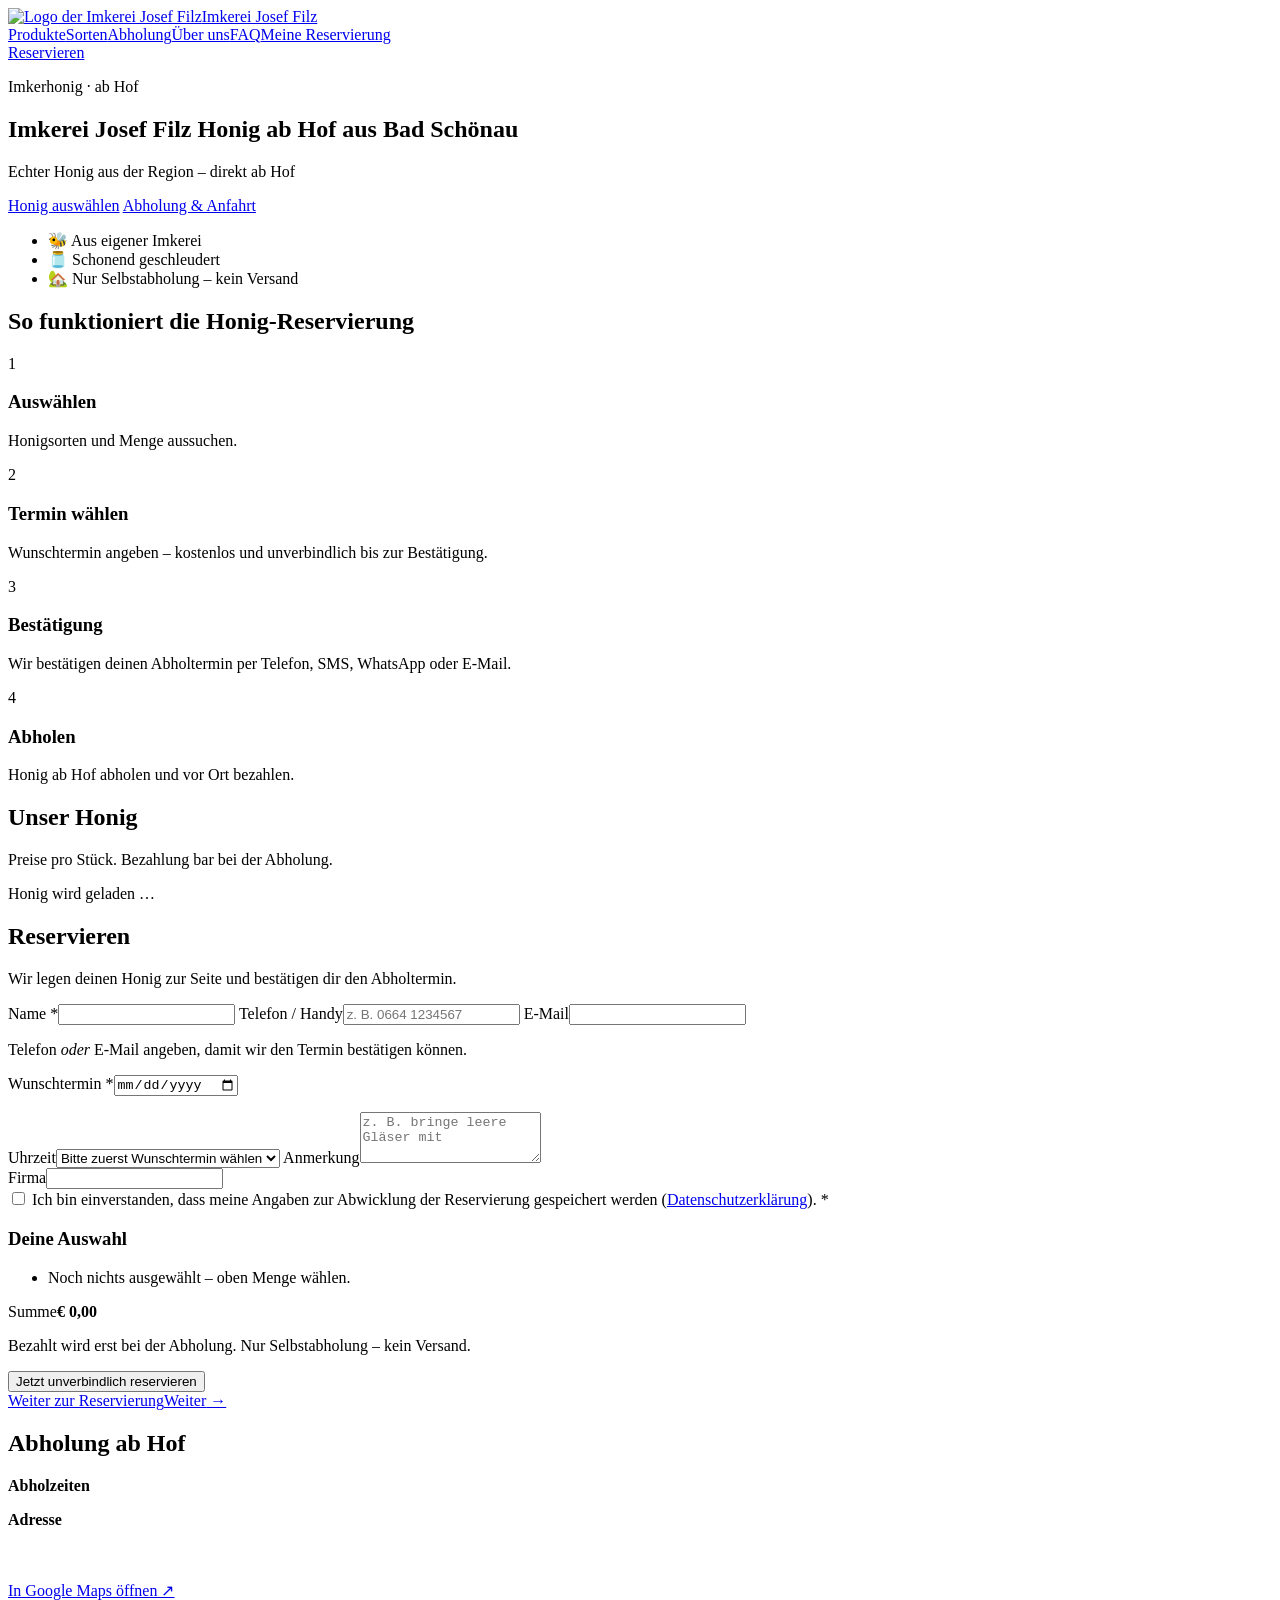
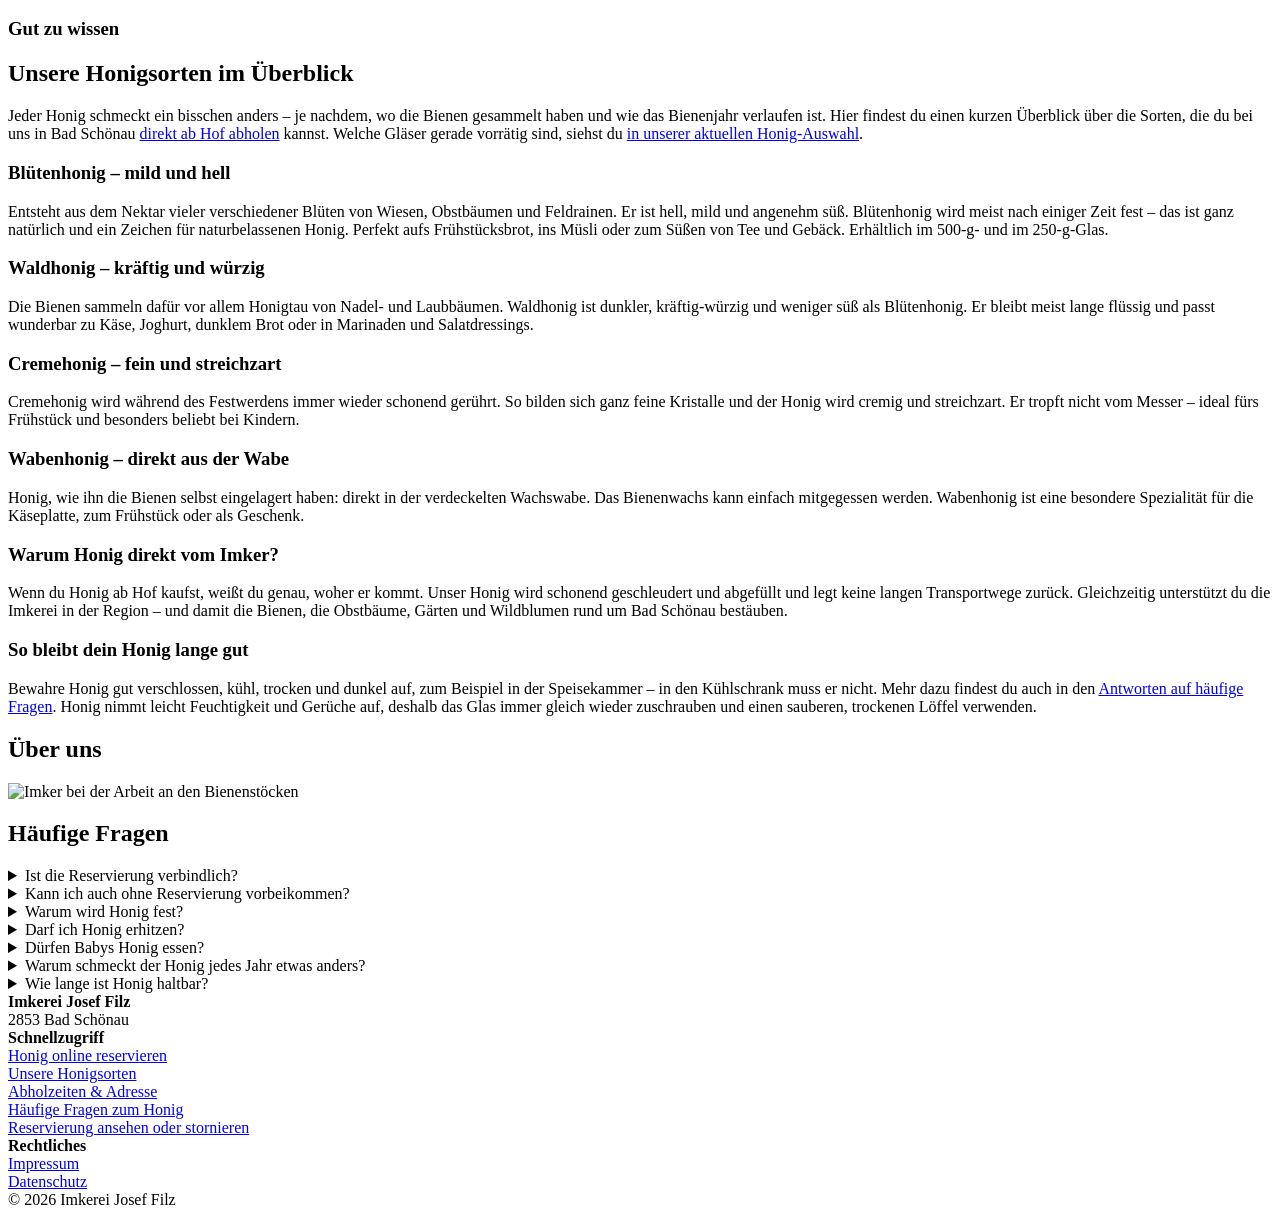
==== index.html @ ce06322f "Interne Links: Navi + Schnellzugriff im HTML, eindeutige Ankertexte" ====
<!doctype html>
<html lang="de">
<head>
<meta charset="utf-8">
<meta name="viewport" content="width=device-width, initial-scale=1">
<title>Honig ab Hof in Bad Schönau – Imkerei Josef Filz | Reservieren</title>
<meta name="description" content="Echter Honig aus eigener Imkerei in Bad Schönau: Blüten-, Wald-, Creme- und Wabenhonig online reservieren und bequem direkt ab Hof abholen. Kein Versand.">
<meta name="robots" content="index,follow">
<meta name="copyright" content="© 2026 Imkerei Josef Filz">
<meta name="author" content="Imkerei Josef Filz">
<meta name="audience" content="all">
<meta name="expires" content="0">
<meta name="page-topic" content="Lebensmittel, Honig, Imkerei">
<meta name="revisit-after" content="7 days">
<meta name="keywords" content="Honig, Honig ab Hof, Imkerei, Bad Schönau, Blütenhonig, Waldhonig, Cremehonig, Wabenhonig, Honig kaufen, Bucklige Welt, Josef Filz">
<base href="https://honig.x10.mx/">
<link rel="canonical" href="https://honig.x10.mx/">
<meta property="og:title" content="Honig ab Hof in Bad Schönau – Imkerei Josef Filz | Reservieren">
<meta property="og:description" content="Echter Honig aus eigener Imkerei in Bad Schönau: Blüten-, Wald-, Creme- und Wabenhonig online reservieren und bequem direkt ab Hof abholen. Kein Versand.">
<meta property="og:url" content="https://honig.x10.mx/">
<meta property="og:type" content="website">
<meta property="og:image" content="https://images.unsplash.com/photo-1473973266408-ed4e27abdd47?w=1200&q=70&auto=format&fit=crop">
<meta name="theme-color" content="#9a5c05">
<link rel="icon" href="favicon.svg" type="image/svg+xml">
<link rel="apple-touch-icon" href="icon-180.png">
<link rel="stylesheet" href="style.css?v=14">
<!-- Matomo (ohne Cookies) -->
<script>
var _paq=window._paq=window._paq||[];
_paq.push(['disableCookies']);_paq.push(['setDoNotTrack',true]);_paq.push(['trackPageView']);_paq.push(['enableLinkTracking']);
(function(){var u='https://honig.x10.mx/statistik/';_paq.push(['setTrackerUrl',u+'matomo.php']);_paq.push(['setSiteId','1']);
var d=document,g=d.createElement('script'),s=d.getElementsByTagName('script')[0];g.async=true;g.src=u+'matomo.js';s.parentNode.insertBefore(g,s);})();
</script>
</head>
<body>
<div id="site-header"><header class="topbar"><div class="wrap topbar-in"><a class="brand" href="./"><img src="favicon.svg" alt="Logo der Imkerei Josef Filz" width="34" height="34"><span>Imkerei Josef Filz</span></a><div class="nav-wrap"><nav class="nav" id="mainnav" aria-label="Hauptmenü"><a href="./#produkte">Produkte</a><a href="./#sorten">Sorten</a><a href="./#abholung">Abholung</a><a href="./#ueber-uns">Über uns</a><a href="./#faq">FAQ</a><a href="status.html">Meine Reservierung</a></nav><a class="btn btn-small nav-cta" href="./#reservieren">Reservieren</a></div></div></header></div>

<section class="hero" id="hero">
  <div class="wrap hero-in">
    <p class="eyebrow">Imkerhonig · ab Hof</p>
    <h1>Imkerei Josef Filz <span class="h1-sub">Honig ab Hof aus Bad Schönau</span></h1>
    <p class="lead" data-s="claim">Echter Honig aus der Region – direkt ab Hof</p>
    <div class="hero-cta">
      <a class="btn" href="#produkte">Honig auswählen</a>
      <a class="btn btn-ghost" href="#abholung">Abholung &amp; Anfahrt</a>
    </div>
    <ul class="usp">
      <li>🐝 Aus eigener Imkerei</li>
      <li>🫙 Schonend geschleudert</li>
      <li>🏡 Nur Selbstabholung – kein Versand</li>
    </ul>
  </div>
</section>

<section class="steps wrap" aria-labelledby="ablauf-h">
  <h2 id="ablauf-h" class="visually-hidden">So funktioniert die Honig-Reservierung</h2>
  <div class="step"><span>1</span><h3>Auswählen</h3><p>Honigsorten und Menge aussuchen.</p></div>
  <div class="step"><span>2</span><h3>Termin wählen</h3><p>Wunschtermin angeben – kostenlos und unverbindlich bis zur Bestätigung.</p></div>
  <div class="step"><span>3</span><h3>Bestätigung</h3><p>Wir bestätigen deinen Abholtermin per Telefon, SMS, WhatsApp oder E-Mail.</p></div>
  <div class="step"><span>4</span><h3>Abholen</h3><p>Honig ab Hof abholen und vor Ort bezahlen.</p></div>
</section>

<form id="resform" novalidate>
<section id="produkte" class="section">
  <div class="wrap">
    <h2>Unser Honig</h2>
    <p class="muted"><span>Preise pro Stück.</span> <span data-s="zahlung">Bezahlung bar bei der Abholung.</span></p>
    <div id="fehler"></div>
    <div class="grid" id="grid"><p class="muted">Honig wird geladen …</p></div>
  </div>
</section>

<section id="reservieren" class="section section-alt">
  <div class="wrap res-grid" id="resbox">
    <div class="panel">
      <h2>Reservieren</h2>
      <p class="muted">Wir legen deinen Honig zur Seite und bestätigen dir den Abholtermin.</p>
      <div class="fields">
        <label>Name *<input type="text" name="name" required minlength="2" maxlength="120" autocomplete="name"></label>
        <label>Telefon / Handy<input type="tel" name="phone" maxlength="25" autocomplete="tel" placeholder="z. B. 0664 1234567"></label>
        <label>E-Mail<input type="email" name="email" maxlength="120" autocomplete="email"></label>
        <p class="hint">Telefon <em>oder</em> E-Mail angeben, damit wir den Termin bestätigen können.</p>
        <label>Wunschtermin *<input type="date" name="wish_date" required></label>
        <p class="hint" id="dayhint"></p>
        <label id="timewrap">Uhrzeit<select name="wish_time"><option value="">Bitte zuerst Wunschtermin wählen</option></select></label>
        <label>Anmerkung<textarea name="note" rows="3" maxlength="1000" placeholder="z. B. bringe leere Gläser mit"></textarea></label>
        <div class="hp" aria-hidden="true"><label>Firma<input type="text" name="firma" tabindex="-1" autocomplete="off"></label></div>
        <label class="check"><input type="checkbox" name="dsgvo" value="1" required> <span>Ich bin einverstanden, dass meine Angaben zur Abwicklung der Reservierung gespeichert werden (<a href="datenschutz.html" target="_blank">Datenschutzerklärung</a>). *</span></label>
      </div>
    </div>
    <aside class="panel summary">
      <h3>Deine Auswahl</h3>
      <ul id="sumlist"><li class="muted">Noch nichts ausgewählt – oben Menge wählen.</li></ul>
      <div class="sumtotal"><span>Summe</span><strong id="sumtotal">€ 0,00</strong></div>
      <p class="small muted">Bezahlt wird erst bei der Abholung. Nur Selbstabholung – kein Versand.</p>
      <button type="submit" class="btn btn-block" id="submitbtn">Jetzt unverbindlich reservieren</button>
    </aside>
  </div>
</section>
</form>

<div class="cartbar" id="cartbar" role="region" aria-label="Deine Auswahl" aria-hidden="true">
  <span class="cb-info" id="cbinfo"></span>
  <a class="btn btn-small" href="#reservieren" id="cbbtn" tabindex="-1"><span class="cb-long">Weiter zur Reservierung</span><span class="cb-short">Weiter</span> →</a>
</div>

<section id="abholung" class="section">
  <div class="wrap two">
    <div>
      <h2>Abholung ab Hof</h2>
      <p><strong>Abholzeiten</strong><br><span data-s="abholzeiten" data-nl="1"></span></p>
      <p><strong>Adresse</strong><br><span data-s="hof_name"></span><br><span data-s="strasse"></span><br><span data-s="plz_ort"></span></p>
      <p><a class="btn btn-ghost-dark" id="mapsbtn" href="#" target="_blank" rel="noopener">In Google Maps öffnen ↗</a></p>
    </div>
    <div class="infobox">
      <h3>Gut zu wissen</h3>
      <ul class="ticks" id="ticks"></ul>
      <p id="phoneq"></p>
    </div>
  </div>
</section>

<section id="sorten" class="section section-alt">
  <div class="wrap">
    <h2>Unsere Honigsorten im Überblick</h2>
    <p class="intro">Jeder Honig schmeckt ein bisschen anders – je nachdem, wo die Bienen gesammelt haben und wie das Bienenjahr verlaufen ist. Hier findest du einen kurzen Überblick über die Sorten, die du bei uns in Bad Schönau <a href="./#abholung">direkt ab Hof abholen</a> kannst. Welche Gläser gerade vorrätig sind, siehst du <a href="./#produkte">in unserer aktuellen Honig-Auswahl</a>.</p>
    <div class="sorten">
      <article class="sorte"><h3>Blütenhonig – mild und hell</h3><p>Entsteht aus dem Nektar vieler verschiedener Blüten von Wiesen, Obstbäumen und Feldrainen. Er ist hell, mild und angenehm süß. Blütenhonig wird meist nach einiger Zeit fest – das ist ganz natürlich und ein Zeichen für naturbelassenen Honig. Perfekt aufs Frühstücksbrot, ins Müsli oder zum Süßen von Tee und Gebäck. Erhältlich im 500-g- und im 250-g-Glas.</p></article>
      <article class="sorte"><h3>Waldhonig – kräftig und würzig</h3><p>Die Bienen sammeln dafür vor allem Honigtau von Nadel- und Laubbäumen. Waldhonig ist dunkler, kräftig-würzig und weniger süß als Blütenhonig. Er bleibt meist lange flüssig und passt wunderbar zu Käse, Joghurt, dunklem Brot oder in Marinaden und Salatdressings.</p></article>
      <article class="sorte"><h3>Cremehonig – fein und streichzart</h3><p>Cremehonig wird während des Festwerdens immer wieder schonend gerührt. So bilden sich ganz feine Kristalle und der Honig wird cremig und streichzart. Er tropft nicht vom Messer – ideal fürs Frühstück und besonders beliebt bei Kindern.</p></article>
      <article class="sorte"><h3>Wabenhonig – direkt aus der Wabe</h3><p>Honig, wie ihn die Bienen selbst eingelagert haben: direkt in der verdeckelten Wachswabe. Das Bienenwachs kann einfach mitgegessen werden. Wabenhonig ist eine besondere Spezialität für die Käseplatte, zum Frühstück oder als Geschenk.</p></article>
    </div>
    <div class="two tipps">
      <div>
        <h3>Warum Honig direkt vom Imker?</h3>
        <p>Wenn du Honig ab Hof kaufst, weißt du genau, woher er kommt. Unser Honig wird schonend geschleudert und abgefüllt und legt keine langen Transportwege zurück. Gleichzeitig unterstützt du die Imkerei in der Region – und damit die Bienen, die Obstbäume, Gärten und Wildblumen rund um Bad Schönau bestäuben.</p>
      </div>
      <div>
        <h3>So bleibt dein Honig lange gut</h3>
        <p>Bewahre Honig gut verschlossen, kühl, trocken und dunkel auf, zum Beispiel in der Speisekammer – in den Kühlschrank muss er nicht. Mehr dazu findest du auch in den <a href="./#faq">Antworten auf häufige Fragen</a>. Honig nimmt leicht Feuchtigkeit und Gerüche auf, deshalb das Glas immer gleich wieder zuschrauben und einen sauberen, trockenen Löffel verwenden.</p>
      </div>
    </div>
  </div>
</section>

<section id="ueber-uns" class="section">
  <div class="wrap">
    <h2>Über uns</h2>
    <div class="two about">
      <p data-s="ueber_uns" data-nl="1"></p>
      <img id="aboutimg" src="https://images.unsplash.com/photo-1586779161268-51d3e65d20fb?w=1200&q=70&auto=format&fit=crop" alt="Imker bei der Arbeit an den Bienenstöcken" loading="lazy">
    </div>
  </div>
</section>

<section id="faq" class="section">
  <div class="wrap faq">
    <h2>Häufige Fragen</h2>
    <details><summary>Ist die Reservierung verbindlich?</summary><p>Erst wenn wir den Termin bestätigt haben, liegt dein Honig für dich bereit. Falls du doch nicht kommen kannst, kannst du <a href="status.html">deine Reservierung online stornieren</a> oder uns anrufen.</p></details>
    <details><summary>Kann ich auch ohne Reservierung vorbeikommen?</summary><p>Gerne während der Abholzeiten – solange der Vorrat reicht. Mit einer <a href="./#reservieren">kostenlosen Online-Reservierung</a> ist dein Honig aber sicher.</p></details>
    <details><summary>Warum wird Honig fest?</summary><p>Das Kristallisieren ist ein natürlicher Vorgang und ein Qualitätsmerkmal. Im warmen Wasserbad (max. 40 °C) wird er wieder flüssig.</p></details>
    <details><summary>Darf ich Honig erhitzen?</summary><p>Am besten nicht über 40 °C. Bei höheren Temperaturen gehen wertvolle Inhaltsstoffe wie Enzyme verloren. Gib Honig deshalb erst in den Tee, wenn dieser etwas abgekühlt ist.</p></details>
    <details><summary>Dürfen Babys Honig essen?</summary><p>Nein – Honig ist für Kinder unter einem Jahr nicht geeignet, weil ihre Darmflora noch nicht vollständig entwickelt ist. Ab dem ersten Geburtstag spricht nichts dagegen.</p></details>
    <details><summary>Warum schmeckt der Honig jedes Jahr etwas anders?</summary><p>Honig ist ein Naturprodukt. Welche Pflanzen wann blühen und wie das Wetter im Bienenjahr ist, beeinflusst Farbe, Geschmack und Konsistenz. Deshalb ist jede Ernte ein bisschen einzigartig.</p></details>
    <details><summary>Wie lange ist Honig haltbar?</summary><p>Kühl, trocken und dunkel gelagert hält Honig viele Jahre. Das Mindesthaltbarkeitsdatum steht auf dem Glas.</p></details>
  </div>
</section>
<div id="site-footer"><footer class="footer"><div class="wrap footer-grid"><div><strong>Imkerei Josef Filz</strong><br>2853 Bad Schönau</div><div><strong>Schnellzugriff</strong><br><a href="./#reservieren">Honig online reservieren</a><br><a href="./#sorten">Unsere Honigsorten</a><br><a href="./#abholung">Abholzeiten &amp; Adresse</a><br><a href="./#faq">Häufige Fragen zum Honig</a><br><a href="status.html">Reservierung ansehen oder stornieren</a></div><div><strong>Rechtliches</strong><br><a href="impressum.html">Impressum</a><br><a href="datenschutz.html">Datenschutz</a></div></div><div class="wrap small muted">© 2026 Imkerei Josef Filz</div></footer></div>

<script src="supabase.js"></script>
<script src="config.js"></script>
<script src="common.js?v=12"></script>
<script src="shop.js?v=10"></script>
</body>
</html>
---- style.css ----
:root{
  --honey:#d98e04; --honey-d:#9a5c05; --honey-dd:#7a4a06; --cream:#fdf7ec; --cream2:#f7ecd6;
  --ink:#2b2116; --muted:#7a6a58; --line:#ead9bd; --ok:#2f7d32; --ok-bg:#e8f5e9; --warn:#a14a00; --warn-bg:#fff2e0;
  --err:#b3261e; --err-bg:#fdecea; --radius:16px; --shadow:0 6px 24px rgba(90,60,10,.10);
  --serif:"Iowan Old Style","Palatino Linotype",Palatino,Georgia,"Times New Roman",serif;
  --sans:-apple-system,BlinkMacSystemFont,"Segoe UI",Roboto,"Helvetica Neue",Arial,sans-serif;
}
*{box-sizing:border-box}
html{scroll-behavior:smooth;scroll-padding-top:calc(var(--hdr, 66px) + 8px)}
section[id]{scroll-margin-top:-46px}
#site-header{position:sticky;top:0;z-index:20}
body{margin:0;font:17px/1.6 var(--sans);color:var(--ink);background:var(--cream)}
img{max-width:100%;display:block}
a{color:var(--honey-d)}
h1,h2,h3{font-family:var(--serif);line-height:1.2;margin:0 0 .5em;color:var(--honey-dd)}
h1{font-size:clamp(2rem,5vw,3.4rem)} h2{font-size:clamp(1.6rem,3.5vw,2.3rem)} h3{font-size:1.25rem}
.wrap{max-width:1140px;margin:0 auto;padding:0 16px}
.narrow{max-width:760px}
.muted{color:var(--muted)} .small{font-size:.88rem} .r{text-align:right}
.btn{display:inline-block;background:var(--honey-d);color:#fff;border:0;border-radius:999px;padding:.8em 1.5em;font:600 1rem var(--sans);text-decoration:none;cursor:pointer;transition:.15s;text-align:center}
.btn:hover{background:var(--honey-dd);transform:translateY(-1px)}
.btn-small{padding:.45em 1.1em;font-size:.95rem}
.btn-ghost{background:rgba(255,255,255,.15);border:2px solid #fff;backdrop-filter:blur(4px)}
.btn-ghost:hover{background:#fff;color:var(--honey-dd)}
.btn-ghost-dark{background:transparent;border:2px solid var(--honey-d);color:var(--honey-d)}
.btn-ghost-dark:hover{background:var(--honey-d);color:#fff}
.btn-block{display:block;width:100%}
.btn:disabled{opacity:.5;cursor:not-allowed;transform:none}
.banner{background:var(--honey-dd);color:#fff;text-align:center;padding:.55em 16px;font-weight:600}

.topbar{background:rgba(253,247,236,.94);backdrop-filter:blur(8px);border-bottom:1px solid var(--line)}
.topbar-in{display:flex;align-items:center;justify-content:space-between;gap:12px;min-height:64px;flex-wrap:wrap}
.brand{display:flex;align-items:center;gap:10px;text-decoration:none;font:700 1.15rem var(--serif);color:var(--honey-dd)}
.nav{display:flex;gap:18px;align-items:center;flex-wrap:wrap}
.nav a:not(.btn){color:var(--ink);text-decoration:none;font-weight:500}
.nav a:not(.btn):hover{color:var(--honey-d)}
.nav-wrap{display:flex;align-items:center;gap:18px}
.menu-btn{display:none;width:44px;height:44px;border:0;background:transparent;border-radius:10px;cursor:pointer;padding:11px 10px;flex-direction:column;justify-content:space-between}
.menu-btn span{display:block;height:2.5px;border-radius:2px;background:var(--honey-dd);transition:.2s}
.menu-btn[aria-expanded="true"] span:nth-child(1){transform:translateY(8.5px) rotate(45deg)}
.menu-btn[aria-expanded="true"] span:nth-child(2){opacity:0}
.menu-btn[aria-expanded="true"] span:nth-child(3){transform:translateY(-8.5px) rotate(-45deg)}
.menu-btn:focus-visible{outline:3px solid var(--honey);outline-offset:2px}
@media (max-width:820px){
  .topbar-in{flex-wrap:nowrap;position:relative}
  .nav-wrap{gap:6px}
  .menu-btn{display:flex}
  .nav{display:none;position:absolute;top:100%;left:0;right:0;flex-direction:column;align-items:stretch;gap:0;background:var(--cream);border-bottom:1px solid var(--line);box-shadow:0 10px 24px rgba(90,60,10,.12);padding:6px 16px 12px}
  .nav.open{display:flex}
  .nav a:not(.btn){padding:13px 4px;border-bottom:1px solid var(--line);font-size:1.05rem}
  .nav a:last-child{border-bottom:0}
}
@media (max-width:420px){
  .brand{font-size:1rem;gap:8px;min-width:0}
  .brand img{width:28px;height:28px}
  .brand span{white-space:nowrap;overflow:hidden;text-overflow:ellipsis}
  .topbar-in{gap:8px;min-height:58px}
  .nav-cta.btn-small{padding:.45em .9em;font-size:.9rem;white-space:nowrap}
}

.hero{position:relative;color:#fff;background:linear-gradient(90deg,rgba(40,24,4,.82),rgba(40,24,4,.35)),var(--hero) center/cover no-repeat,#7a4a06;min-height:min(78vh,680px);display:flex;align-items:center}
.hero h1{color:#fff;text-shadow:0 2px 20px rgba(0,0,0,.3)}
.hero-in{padding-top:60px;padding-bottom:60px;max-width:1140px}
.eyebrow{text-transform:uppercase;letter-spacing:.18em;font-size:.85rem;color:#ffd77a;margin:0 0 .6em;font-weight:700}
.lead{font-size:clamp(1.1rem,2.2vw,1.4rem);max-width:600px;margin:0 0 1.4em}
.hero-cta{display:flex;gap:12px;flex-wrap:wrap}
.usp{list-style:none;padding:0;margin:2em 0 0;display:flex;gap:10px 24px;flex-wrap:wrap;font-weight:500}

.steps{display:grid;grid-template-columns:repeat(4,1fr);gap:16px;margin-top:-40px;position:relative;z-index:2}
.step{background:#fff;border-radius:var(--radius);padding:20px;box-shadow:var(--shadow)}
.step span{display:inline-grid;place-items:center;width:34px;height:34px;border-radius:50%;background:var(--honey-d);color:#fff;font-weight:700;margin-bottom:8px}
.step h3{margin-bottom:.2em}.step p{margin:0;color:var(--muted);font-size:.95rem}
@media (max-width:820px){.steps{grid-template-columns:1fr 1fr;margin-top:20px}}
@media (max-width:480px){.steps{grid-template-columns:1fr}}

.section{padding:70px 0}
.section-alt{background:var(--cream2)}
.grid{display:flex;flex-wrap:wrap;justify-content:center;gap:22px;margin-top:20px}
.card{background:#fff;border-radius:var(--radius);overflow:hidden;box-shadow:var(--shadow);display:flex;flex-direction:column;flex:0 1 calc((100% - 44px) / 3)}
@media (max-width:900px){.card{flex-basis:calc((100% - 22px) / 2)}}
.card-img{aspect-ratio:4/3;background:var(--cream2);overflow:hidden}
.card-img img{width:100%;height:100%;object-fit:cover;transition:transform .4s}
.card:hover .card-img img{transform:scale(1.04)}
.card-body{padding:18px;display:flex;flex-direction:column;flex:1}
.card h3{margin:0}
.unit{margin:.1em 0 .5em;color:var(--muted);font-size:.92rem}
.desc{font-size:.95rem;flex:1;margin:0 0 1em}
.card-foot{display:flex;align-items:center;justify-content:space-between;gap:10px;flex-wrap:wrap}
.price{font:700 1.3rem var(--serif);color:var(--honey-dd)}
.soldout .card-img img{filter:grayscale(.8);opacity:.7}
.badge{display:inline-block;border-radius:999px;padding:.2em .8em;font-size:.85rem;font-weight:600}
.badge-out{background:#eee;color:#666}
.low{color:var(--warn);font-size:.88rem;margin:.6em 0 0;font-weight:600}
.qty{display:flex;align-items:center;border:2px solid var(--line);border-radius:999px;overflow:hidden;background:#fff}
.qty button{width:46px;height:46px;flex:none;border:0;background:transparent;font-size:1.3rem;cursor:pointer;color:var(--honey-d)}
.qty button:hover{background:var(--cream2)}
.qty input{width:44px;height:46px;padding:0;text-align:center;border:0;font:600 1.05rem var(--sans);-moz-appearance:textfield;background:transparent;color:var(--ink)}
.qty input::-webkit-outer-spin-button,.qty input::-webkit-inner-spin-button{-webkit-appearance:none;margin:0}
.qty.active{border-color:var(--honey)}
.empty{padding:30px;text-align:center;background:#fff;border-radius:var(--radius)}

.res-grid{display:grid;grid-template-columns:1.4fr 1fr;gap:24px;align-items:start}
@media (max-width:820px){.res-grid{grid-template-columns:1fr}}
.panel{background:#fff;border-radius:var(--radius);padding:24px;box-shadow:var(--shadow)}
.summary{position:sticky;top:84px}
.summary ul{list-style:none;padding:0;margin:0 0 12px}
.summary li{display:flex;justify-content:space-between;gap:10px;padding:6px 0;border-bottom:1px dashed var(--line)}
.sumtotal{display:flex;justify-content:space-between;font-size:1.2rem;padding:8px 0 4px}
.fields{display:grid;gap:14px}
label{display:grid;gap:5px;font-weight:600;font-size:.95rem}
input,select,textarea{font:inherit;font-weight:400;padding:.65em .8em;border:1.5px solid var(--line);border-radius:10px;background:#fffdf8;color:var(--ink);width:100%}
input:focus,select:focus,textarea:focus{outline:none;border-color:var(--honey);box-shadow:0 0 0 3px rgba(217,142,4,.18)}
label.check{display:flex;gap:10px;align-items:flex-start;font-weight:400}
label.check input{width:auto;margin-top:.35em}
.hint{margin:-8px 0 0;font-size:.85rem;color:var(--muted)}
.ferr{margin:-6px 0 0;color:var(--err);font-weight:600;font-size:.9rem}
.ferr:before{content:"⚠ "}
input[aria-invalid="true"],select[aria-invalid="true"],textarea[aria-invalid="true"]{border-color:var(--err);background:#fff8f7}
label.check.invalid{color:var(--err)}
.grid.invalid .qty{border-color:var(--err)}
.hp{position:absolute;left:-9999px;width:1px;height:1px;overflow:hidden}
.flash{padding:12px 16px;border-radius:12px;margin:0 0 16px}
.flash ul{margin:.4em 0 0;padding-left:1.2em}
.flash-ok{background:var(--ok-bg);color:var(--ok)}
.flash-err{background:var(--err-bg);color:var(--err)}
.flash-warn{background:var(--warn-bg);color:var(--warn)}

.two{display:grid;grid-template-columns:1fr 1fr;gap:40px;align-items:center}
@media (max-width:820px){.two{grid-template-columns:1fr}}
.about{align-items:start}
.about p{margin-top:0}
.about img{border-radius:var(--radius);box-shadow:var(--shadow);aspect-ratio:4/3;object-fit:cover;width:100%}
.infobox{background:#fff;border-radius:var(--radius);padding:24px;box-shadow:var(--shadow)}
.ticks{list-style:none;padding:0;margin:0 0 1em}
.ticks li{padding-left:28px;position:relative;margin:.5em 0}
.ticks li:before{content:"✓";position:absolute;left:0;color:var(--honey);font-weight:800}
.faq details{background:#fff;border-radius:12px;padding:14px 18px;margin:10px 0;box-shadow:0 2px 8px rgba(90,60,10,.06)}
.faq summary{cursor:pointer;font-weight:600}
.faq details p{margin:.6em 0 0}

.thanks{text-align:center;margin-bottom:24px}.thanks .big{font-size:4rem}
.res-head{display:flex;justify-content:space-between;align-items:center;gap:12px;flex-wrap:wrap;margin-bottom:14px}
.code{font:700 1.8rem/1 ui-monospace,Menlo,monospace;letter-spacing:.05em;color:var(--honey-dd)}
.status{display:inline-block;border-radius:999px;padding:.3em .9em;font-weight:700;font-size:.9rem}
.status-neu{background:#fff4d6;color:#8a5a00}
.status-bestaetigt{background:var(--ok-bg);color:var(--ok)}
.status-abgeholt{background:#e3eefc;color:#1d4e89}
.status-storniert{background:#eee;color:#666}
.callout{background:var(--cream2);border-radius:12px;padding:14px 16px;margin:0 0 16px}
.callout.ok{background:var(--ok-bg)} .callout.warn{background:var(--warn-bg)}
.callout .msg{margin:.6em 0 0;font-style:italic}
.tbl{width:100%;border-collapse:collapse;margin:0 0 16px}
.tbl td,.tbl th{padding:8px 6px;border-bottom:1px solid var(--line);vertical-align:top;text-align:left}
.tbl .sum td{font-weight:700;border-bottom:0}
.prose h2{font-size:1.3rem;margin-top:1.5em}

.footer{background:var(--honey-dd);color:#f7e6c4;padding:40px 0 24px;margin-top:0}
.footer a{color:#ffd77a}
.footer-grid{display:grid;grid-template-columns:repeat(3,1fr);gap:24px;margin-bottom:24px}
@media (max-width:640px){.footer-grid{grid-template-columns:1fr}}
.footer .muted{color:#dcc39a}

/* ---------- Admin ---------- */
.admin body,body.admin{background:#f6f1e7}
.abar{background:var(--honey-dd);color:#fff}
.abar-in{display:flex;align-items:center;justify-content:space-between;gap:10px;min-height:56px;flex-wrap:wrap}
.abar a{color:#fff;text-decoration:none;opacity:.85;font-weight:500}
.abar a:hover,.abar a.on{opacity:1;text-decoration:underline}
.abar nav{display:flex;gap:16px;flex-wrap:wrap}
.abar .brand{color:#fff}
.amain{padding:24px 0 60px}
.kpis{display:grid;grid-template-columns:repeat(auto-fit,minmax(150px,1fr));gap:12px;margin-bottom:20px}
.kpi{background:#fff;border-radius:12px;padding:14px 16px;box-shadow:0 2px 8px rgba(90,60,10,.06);text-decoration:none;color:var(--ink);border:2px solid transparent}
.kpi.on{border-color:var(--honey)}
.kpi b{display:block;font-size:1.8rem;font-family:var(--serif);color:var(--honey-dd)}
.atbl{width:100%;border-collapse:collapse;background:#fff;border-radius:12px;overflow:hidden;box-shadow:0 2px 8px rgba(90,60,10,.06)}
.atbl th,.atbl td{padding:10px 12px;border-bottom:1px solid #f0e4cf;text-align:left;vertical-align:top}
.atbl th{background:#fbf3e3;font-size:.85rem;text-transform:uppercase;letter-spacing:.04em;color:var(--muted)}
.atbl tr.click{cursor:pointer}.atbl tr.click:hover{background:#fffaf0}
.atbl img{width:56px;height:42px;object-fit:cover;border-radius:6px}
.toolbar{display:flex;gap:10px;flex-wrap:wrap;align-items:center;justify-content:space-between;margin-bottom:14px}
.toolbar form{display:flex;gap:8px}
.toolbar input{max-width:260px}
.btn-grey{background:#8a7b69}.btn-grey:hover{background:#6d604f}
.btn-red{background:#c0392b}.btn-red:hover{background:#962d22}
.btn-green{background:#2f7d32}.btn-green:hover{background:#225c25}
.btn-wa{background:#25a244}.btn-wa:hover{background:#1c7f35}
.actions{display:flex;gap:8px;flex-wrap:wrap;margin:10px 0}
.agrid{display:grid;grid-template-columns:1.2fr 1fr;gap:20px;align-items:start}
@media (max-width:900px){.agrid{grid-template-columns:1fr}.atbl .hide-m{display:none}}
.formgrid{display:grid;grid-template-columns:1fr 1fr;gap:14px}
.formgrid .full{grid-column:1/-1}
@media (max-width:640px){.formgrid{grid-template-columns:1fr}}
.login{max-width:400px;margin:8vh auto}
fieldset{border:1px solid var(--line);border-radius:12px;padding:16px;margin:0 0 16px;background:#fff}
legend{font-weight:700;color:var(--honey-dd);padding:0 6px}
.days{display:flex;gap:8px;flex-wrap:wrap}
.days label{display:flex;gap:6px;align-items:center;background:var(--cream);padding:6px 10px;border-radius:8px;font-weight:500}
.days input{width:auto}
.dot{display:inline-block;min-width:22px;padding:0 6px;height:22px;line-height:22px;border-radius:11px;background:#c0392b;color:#fff;font-size:.8rem;text-align:center;font-weight:700}
@media print{.abar,.noprint,.footer{display:none!important}body{background:#fff}.atbl{box-shadow:none}}

[hidden]{display:none!important}

/* ---------- Verwaltung am Handy ---------- */
@media (max-width:700px){
  .abar{position:sticky;top:0;z-index:20}
  .abar-in{flex-direction:column;align-items:stretch;gap:0;padding-top:8px;flex-wrap:nowrap}
  .abar nav{flex-wrap:nowrap;overflow-x:auto;gap:6px;padding:8px 16px 10px;margin:0 -16px;scrollbar-width:none;-webkit-overflow-scrolling:touch}
  .abar nav::-webkit-scrollbar{display:none}
  .abar nav a{white-space:nowrap;padding:6px 12px;border-radius:999px;background:rgba(255,255,255,.14);opacity:1;font-size:.95rem}
  .abar nav a.on{background:#fff;color:var(--honey-dd);text-decoration:none}
  .amain{padding-top:16px}
  .kpis{grid-template-columns:repeat(3,1fr);gap:8px}
  .kpi{padding:10px 12px;font-size:.85rem;line-height:1.25}
  .kpi b{font-size:1.45rem;margin-bottom:2px}
  .toolbar form{width:100%}
  .toolbar input{max-width:none;flex:1;min-width:0}
  .panel{padding:18px}
  ol strong{overflow-wrap:anywhere}

  /* Tabellen werden zu Karten */
  .atbl,.atbl tbody{display:block}
  .atbl tr.hd{display:none}
  .atbl tr{display:grid;grid-template-columns:1fr auto;gap:4px 12px;padding:12px 14px;border-bottom:1px solid #f0e4cf;align-items:start}
  .atbl tr:last-child{border-bottom:0}
  .atbl td{padding:0;border:0;min-width:0}

  .m-res tr{grid-template-areas:"nr st" "ku su" "te te"}
  .m-res td:nth-child(1){grid-area:nr}
  .m-res td:nth-child(2){grid-area:ku}
  .m-res td:nth-child(4){grid-area:te;font-size:.95rem}
  .m-res td:nth-child(5){grid-area:su;text-align:right;font-weight:700}
  .m-res td:nth-child(6){grid-area:st;text-align:right}

  .m-pick tr{grid-template-areas:"ze su" "ku ku" "pr pr"}
  .m-pick td:nth-child(1){display:none}
  .m-pick td:nth-child(2){grid-area:ze;font-weight:700}
  .m-pick td:nth-child(3){grid-area:ku}
  .m-pick td:nth-child(4){grid-area:pr;background:var(--cream);border-radius:8px;padding:6px 10px}
  .m-pick td:nth-child(5){grid-area:su;font-weight:700}

  .m-prod tr{grid-template-columns:56px 1fr auto;grid-template-areas:"im na pr" "im bs bs" "bt bt bt"}
  .m-prod td:nth-child(1){grid-area:im}
  .m-prod td:nth-child(2){grid-area:na}
  .m-prod td:nth-child(3){grid-area:pr;font-weight:700;white-space:nowrap}
  .m-prod td:nth-child(4){grid-area:bs;width:auto!important;display:flex;align-items:center;gap:8px;font-size:.9rem;color:var(--muted)}
  .m-prod td:nth-child(4):before{content:"Bestand"}
  .m-prod td:nth-child(4) input{width:90px;padding:.4em .6em}
  .m-prod td:nth-child(6){grid-area:bt;text-align:left!important;display:flex;gap:8px;margin-top:4px}
  .m-prod td:nth-child(6) .btn{flex:1}

  .m-user tr{grid-template-areas:"na st" "em em" "bt bt"}
  .m-user td:nth-child(1){grid-area:na;font-weight:600}
  .m-user td:nth-child(2){grid-area:em;overflow-wrap:anywhere;color:var(--muted)}
  .m-user td:nth-child(3){grid-area:st;font-size:.9rem}
  .m-user td:nth-child(4){grid-area:bt;text-align:left!important;display:flex;gap:8px}
  .m-user td:nth-child(4):empty{display:none}
  .m-user td:nth-child(4) .btn{flex:1}

  .m-new tr{grid-template-columns:1fr 80px;grid-template-areas:"na in" "pr in" "st in";gap:0 12px}
  .m-new td:nth-child(1){grid-area:na;font-weight:600}
  .m-new td:nth-child(2){grid-area:pr}
  .m-new td:nth-child(3){grid-area:st}
  .m-new td:nth-child(4){grid-area:in;width:auto!important;align-self:center}
  .m-new td:nth-child(4) input{text-align:center;font-size:1.1rem}
}

/* ---------- Handy: kompakte Produktliste ---------- */
@media (max-width:600px){
  .grid{gap:12px}
  .card{flex:1 1 100%;flex-direction:row}
  .card-img{aspect-ratio:auto;width:104px;flex:none}
  .card:hover .card-img img{transform:none}
  .card-body{padding:12px 14px}
  .card h3{font-size:1.1rem}
  .unit{margin:0 0 .3em;font-size:.85rem}
  .desc{font-size:.88rem;margin:0 0 .6em;display:-webkit-box;-webkit-line-clamp:2;-webkit-box-orient:vertical;overflow:hidden}
  .card-foot{gap:6px}
  .price{font-size:1.15rem}
  .qty button{width:42px;height:42px}
  .qty input{width:34px;height:42px}
}
/* ---------- Feste Warenkorb-Leiste ---------- */
.cartbar{position:fixed;left:50%;bottom:14px;transform:translate(-50%,140%);z-index:40;width:min(560px,calc(100% - 24px));
  display:flex;align-items:center;justify-content:space-between;gap:12px;background:var(--honey-dd);color:#fff;
  border-radius:999px;padding:8px 8px 8px 20px;box-shadow:0 10px 30px rgba(60,35,0,.35);transition:transform .25s ease;font-weight:600}
.cartbar.show{transform:translate(-50%,0)}
.cartbar .cb-info{white-space:nowrap;overflow:hidden;text-overflow:ellipsis}
.cartbar .btn{background:#fff;color:var(--honey-dd);flex:none;padding:.7em 1.2em}
.cartbar .btn:hover{background:var(--cream)}
@media (prefers-reduced-motion:reduce){.cartbar{transition:none}}
body.has-cartbar .footer{padding-bottom:90px}
body.has-cartbar #produkte{padding-bottom:110px}
.cartbar .cb-short{display:none}
@media (max-width:480px){.cartbar .cb-long{display:none}.cartbar .cb-short{display:inline}.cartbar{padding-left:16px}}
/* ---------- Auswahl bearbeiten ---------- */
.summary li.sl{display:grid;grid-template-columns:1fr auto;gap:6px 10px;align-items:center;padding:10px 0}
.summary li.sl .sl-name{font-weight:600}
.summary li.sl .sl-sum{text-align:right;font-weight:600}
.summary li.sl .sl-ctrl{display:flex;align-items:center;gap:10px;grid-column:1/-1}
.qty.qty-s button{width:36px;height:36px;font-size:1.15rem}
.qty.qty-s input,.qty.qty-s span{width:30px;text-align:center;font-weight:700}
.linkbtn{background:none;border:0;padding:4px 2px;color:var(--honey-d);text-decoration:underline;cursor:pointer;font:inherit;font-size:.88rem}
.hero{--hero:url('https://images.unsplash.com/photo-1473973266408-ed4e27abdd47?w=1800&q=70&auto=format&fit=crop')}
.merk{margin-bottom:20px}.merk h2{margin-top:0}
.merk-row{display:flex;align-items:center;justify-content:space-between;gap:10px;flex-wrap:wrap;padding:12px 0;border-top:1px solid #eee}
.merk-link{flex:1;min-width:0;text-decoration:none;color:inherit}
.mono{font-family:ui-monospace,Menlo,monospace}
.h1-sub{display:block;font-size:.5em;font-weight:600;margin-top:.35em;color:#fde9b8}
.sorten{display:grid;grid-template-columns:repeat(auto-fit,minmax(240px,1fr));gap:18px;margin:22px 0 30px}
.sorte{background:#fff;border-radius:var(--radius);padding:20px 22px;box-shadow:var(--shadow)}
.sorte h3{margin-bottom:.4em}.sorte p{margin:0}
#sorten .intro{max-width:760px}
.tipps{align-items:start}.tipps p{margin-top:0}

/* SEO-Runde 8 */
.visually-hidden{position:absolute!important;width:1px;height:1px;padding:0;margin:-1px;overflow:hidden;clip:rect(0,0,0,0);white-space:nowrap;border:0}
.card h3 .unit{display:block;font-family:var(--sans);font-weight:400}
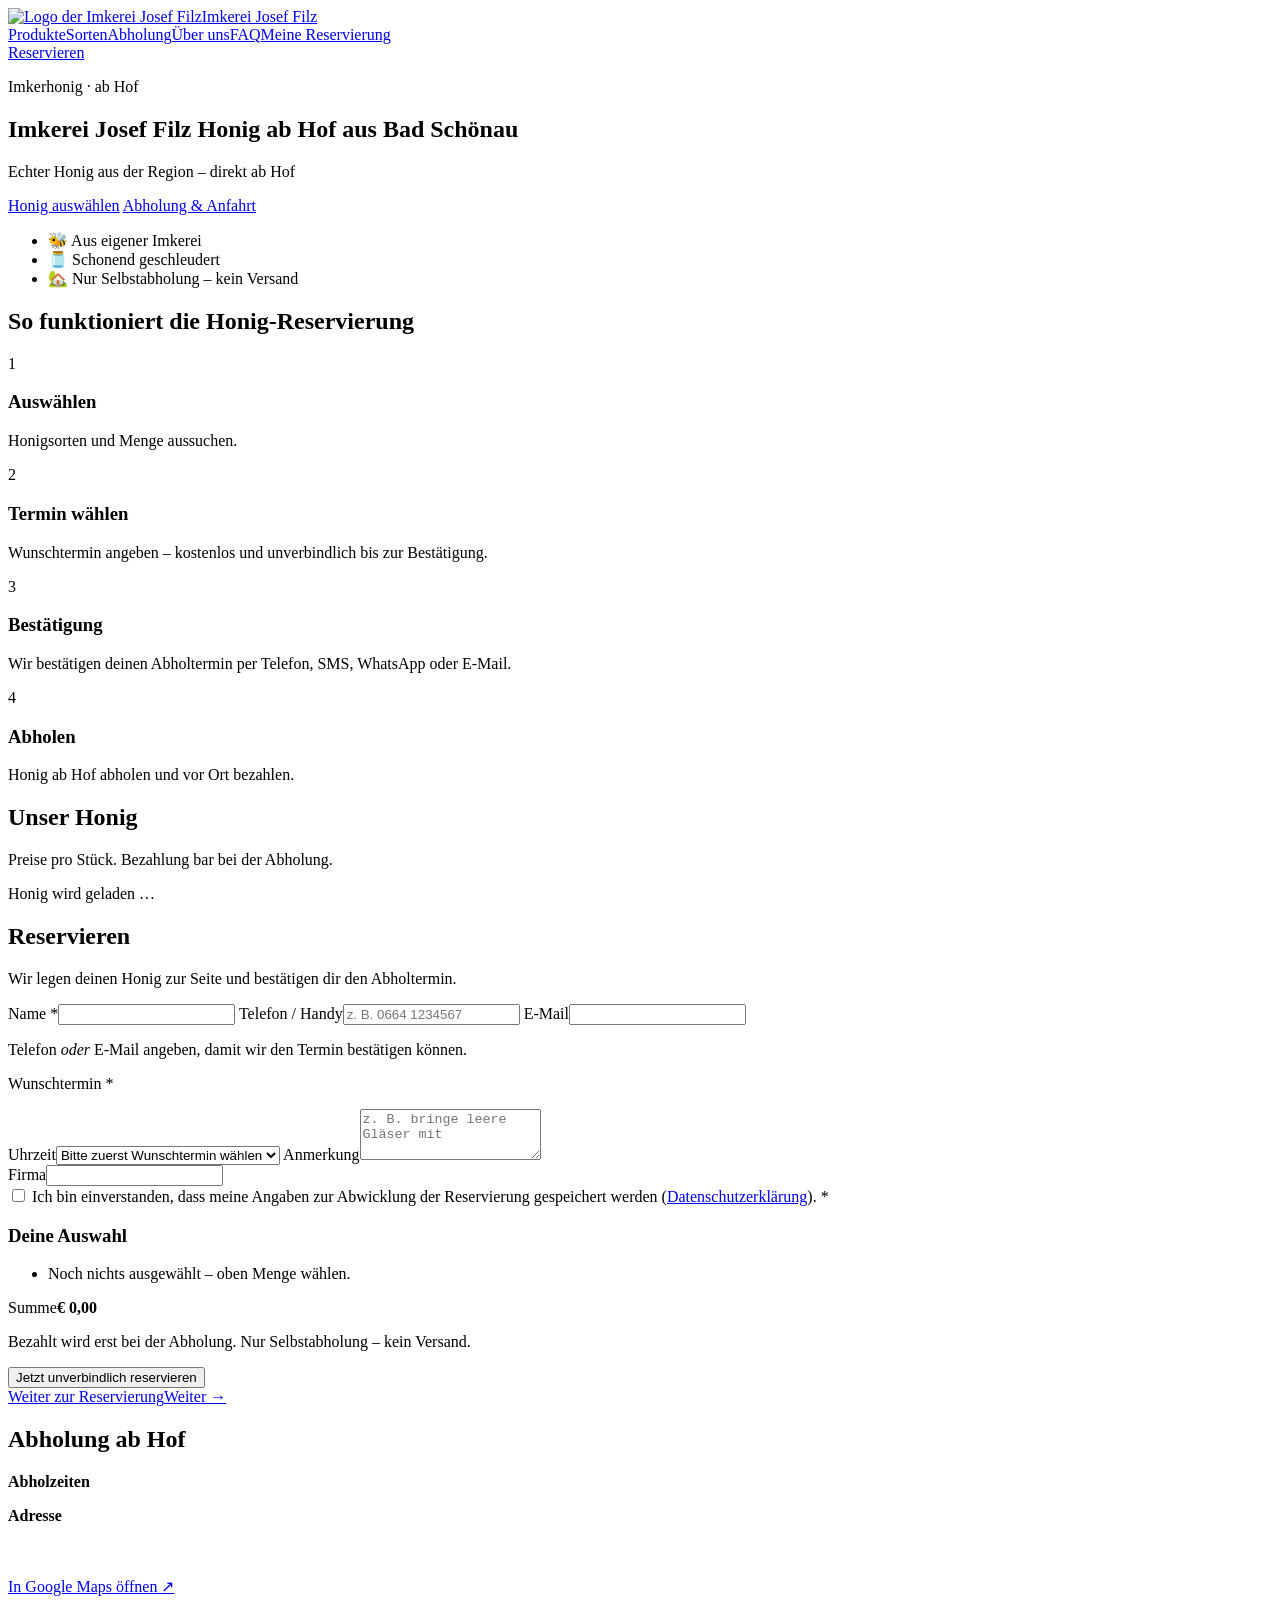
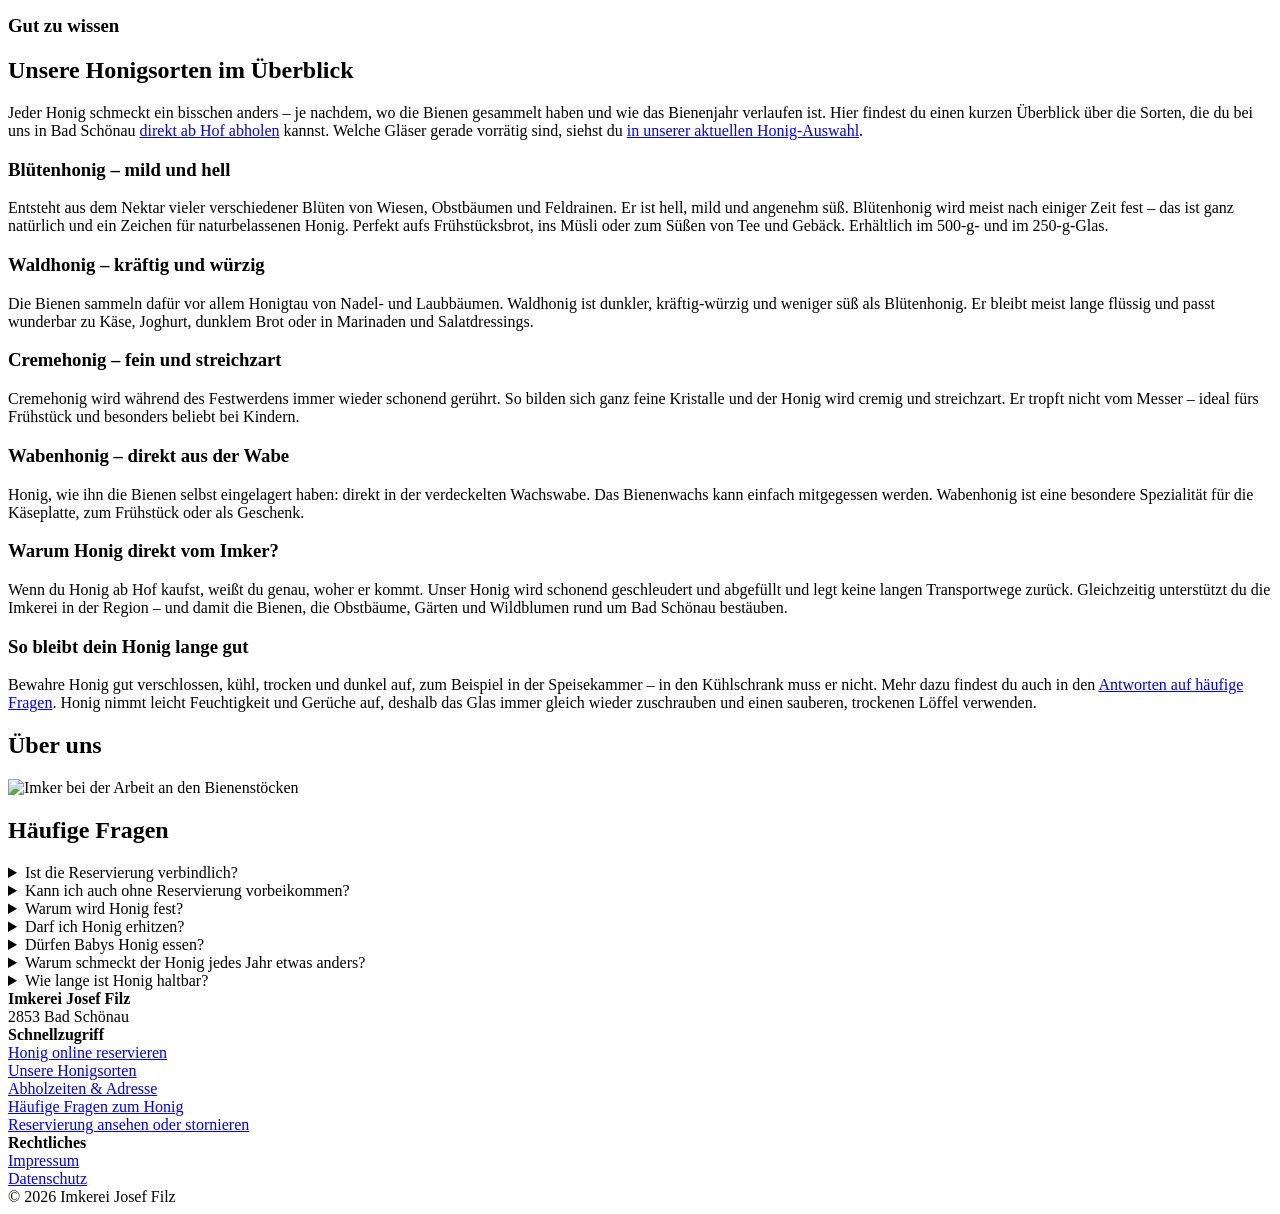
==== commit 2360437f: "Eigener großer Kalender für den Wunschtermin" ====
--- a/index.html
+++ b/index.html
@@ -13,17 +13,17 @@
 <meta name="page-topic" content="Lebensmittel, Honig, Imkerei">
 <meta name="revisit-after" content="7 days">
 <meta name="keywords" content="Honig, Honig ab Hof, Imkerei, Bad Schönau, Blütenhonig, Waldhonig, Cremehonig, Wabenhonig, Honig kaufen, Bucklige Welt, Josef Filz">
-<base href="https://honig.x10.mx/">
-<link rel="canonical" href="https://honig.x10.mx/">
+<base href="https://honig-filz.at/">
+<link rel="canonical" href="https://honig-filz.at/">
 <meta property="og:title" content="Honig ab Hof in Bad Schönau – Imkerei Josef Filz | Reservieren">
 <meta property="og:description" content="Echter Honig aus eigener Imkerei in Bad Schönau: Blüten-, Wald-, Creme- und Wabenhonig online reservieren und bequem direkt ab Hof abholen. Kein Versand.">
-<meta property="og:url" content="https://honig.x10.mx/">
+<meta property="og:url" content="https://honig-filz.at/">
 <meta property="og:type" content="website">
 <meta property="og:image" content="https://images.unsplash.com/photo-1473973266408-ed4e27abdd47?w=1200&q=70&auto=format&fit=crop">
 <meta name="theme-color" content="#9a5c05">
 <link rel="icon" href="favicon.svg" type="image/svg+xml">
 <link rel="apple-touch-icon" href="icon-180.png">
-<link rel="stylesheet" href="style.css?v=14">
+<link rel="stylesheet" href="style.css?v=15">
 <!-- Matomo (ohne Cookies) -->
 <script>
 var _paq=window._paq=window._paq||[];
@@ -80,7 +80,7 @@
         <label>Telefon / Handy<input type="tel" name="phone" maxlength="25" autocomplete="tel" placeholder="z. B. 0664 1234567"></label>
         <label>E-Mail<input type="email" name="email" maxlength="120" autocomplete="email"></label>
         <p class="hint">Telefon <em>oder</em> E-Mail angeben, damit wir den Termin bestätigen können.</p>
-        <label>Wunschtermin *<input type="date" name="wish_date" required></label>
+        <div class="datefield"><span class="flabel" id="cal-label">Wunschtermin *</span><div class="cal" id="cal" role="group" aria-labelledby="cal-label"></div><input type="hidden" name="wish_date" id="wish_date"></div>
         <p class="hint" id="dayhint"></p>
         <label id="timewrap">Uhrzeit<select name="wish_time"><option value="">Bitte zuerst Wunschtermin wählen</option></select></label>
         <label>Anmerkung<textarea name="note" rows="3" maxlength="1000" placeholder="z. B. bringe leere Gläser mit"></textarea></label>
@@ -169,7 +169,7 @@
 
 <script src="supabase.js"></script>
 <script src="config.js"></script>
-<script src="common.js?v=12"></script>
-<script src="shop.js?v=10"></script>
+<script src="common.js?v=13"></script>
+<script src="shop.js?v=11"></script>
 </body>
 </html>
--- a/style.css
+++ b/style.css
@@ -317,3 +317,23 @@
 /* SEO-Runde 8 */
 .visually-hidden{position:absolute!important;width:1px;height:1px;padding:0;margin:-1px;overflow:hidden;clip:rect(0,0,0,0);white-space:nowrap;border:0}
 .card h3 .unit{display:block;font-family:var(--sans);font-weight:400}
+
+/* Eigener Kalender für den Wunschtermin */
+.datefield{display:grid;gap:5px}
+.flabel{font-weight:600;font-size:.95rem}
+.cal{border:1.5px solid var(--line);border-radius:14px;background:#fffdf8;padding:12px;max-width:420px}
+.cal.invalid{border-color:var(--err);background:#fff8f7}
+.cal-head{display:flex;align-items:center;justify-content:space-between;margin-bottom:8px}
+.cal-head strong{font-family:var(--serif);font-size:1.15rem;color:var(--honey-dd)}
+.cal-nav{width:44px;height:44px;border-radius:50%;border:1.5px solid var(--line);background:#fff;font-size:1.5rem;line-height:1;color:var(--honey-d);cursor:pointer}
+.cal-nav:hover:not(:disabled){background:var(--cream2)}
+.cal-nav:disabled{opacity:.35;cursor:default}
+.cal-grid{display:grid;grid-template-columns:repeat(7,1fr);gap:4px}
+.cal-wd{text-align:center;font-size:.8rem;font-weight:600;color:var(--muted);padding:4px 0}
+.cal-day{height:46px;border:0;border-radius:10px;background:var(--cream2);font:600 1.05rem var(--sans);color:var(--ink);cursor:pointer}
+.cal-day:hover:not(:disabled){background:#f3dcab}
+.cal-day:focus-visible,.cal-nav:focus-visible{outline:3px solid var(--honey);outline-offset:2px}
+.cal-day:disabled{background:transparent;color:#c9bba5;font-weight:400;cursor:default}
+.cal-day.sel{background:var(--honey-d);color:#fff}
+.cal-sel{margin:10px 0 0;font-size:.95rem}
+@media (max-width:420px){.cal{padding:8px}.cal-day{height:42px;font-size:1rem}}
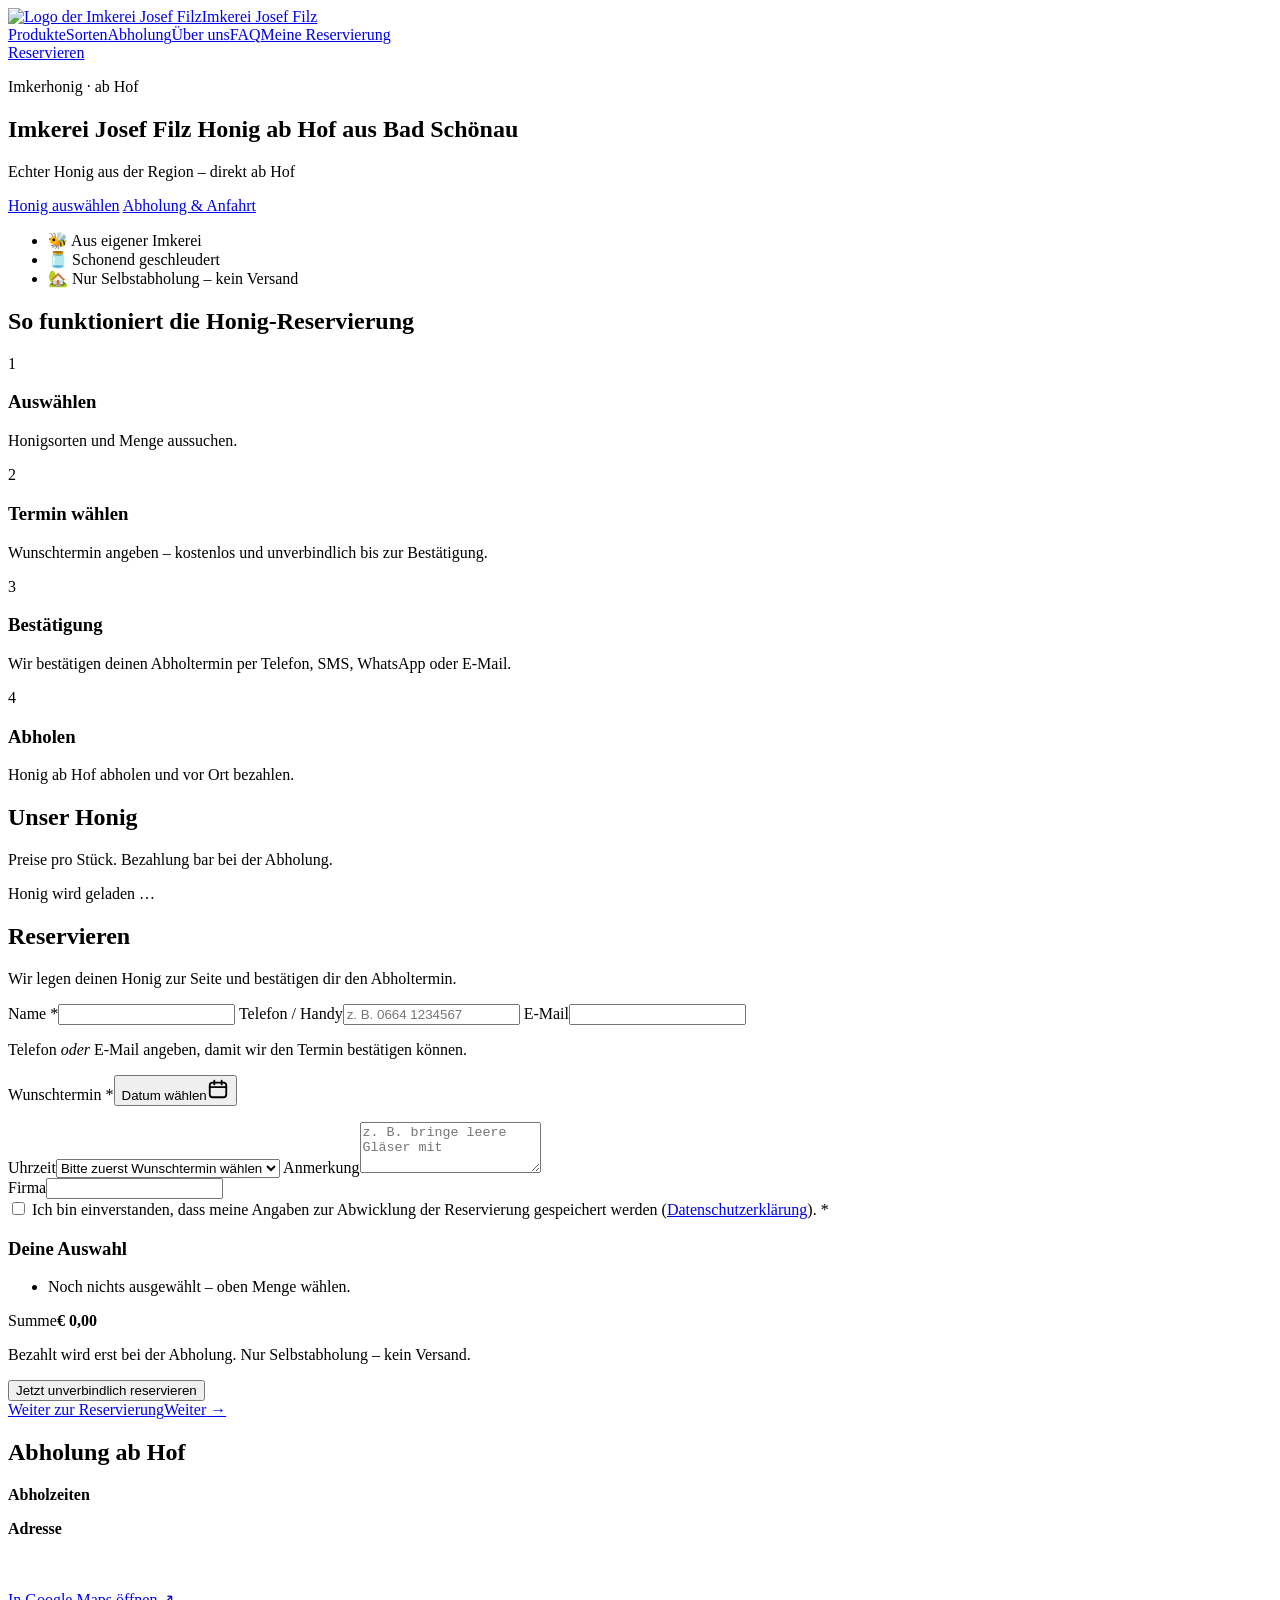
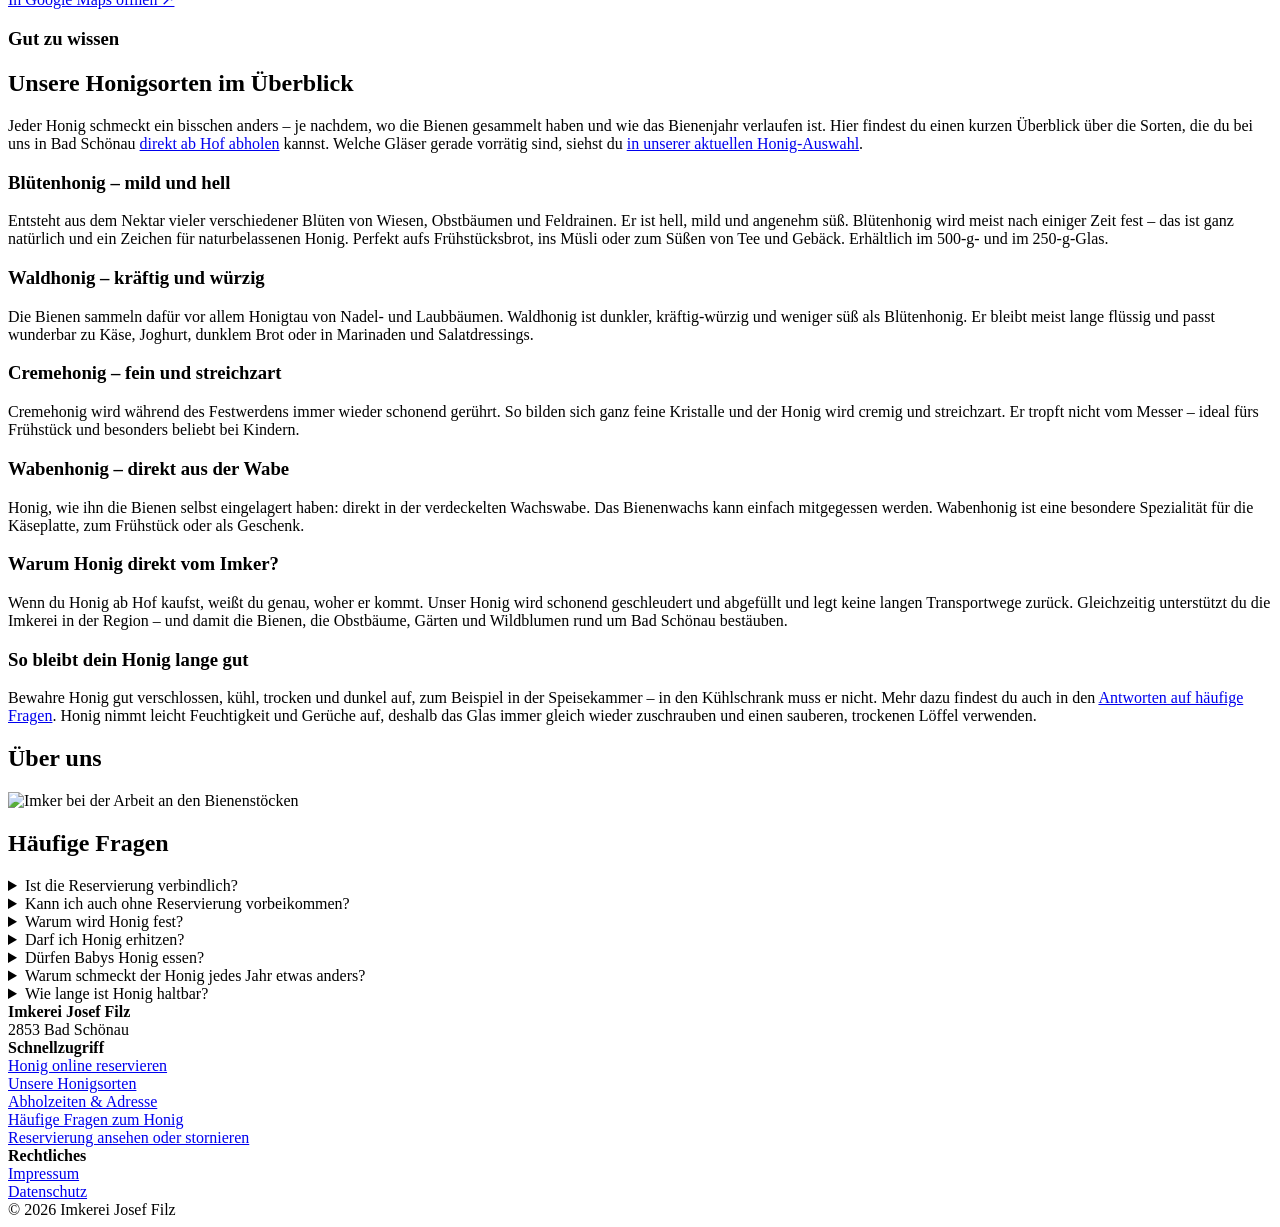
==== commit d03c51b9: "Kalender klappt auf und nach der Auswahl wieder zu" ====
--- a/index.html
+++ b/index.html
@@ -23,7 +23,7 @@
 <meta name="theme-color" content="#9a5c05">
 <link rel="icon" href="favicon.svg" type="image/svg+xml">
 <link rel="apple-touch-icon" href="icon-180.png">
-<link rel="stylesheet" href="style.css?v=15">
+<link rel="stylesheet" href="style.css?v=16">
 <!-- Matomo (ohne Cookies) -->
 <script>
 var _paq=window._paq=window._paq||[];
@@ -80,7 +80,7 @@
         <label>Telefon / Handy<input type="tel" name="phone" maxlength="25" autocomplete="tel" placeholder="z. B. 0664 1234567"></label>
         <label>E-Mail<input type="email" name="email" maxlength="120" autocomplete="email"></label>
         <p class="hint">Telefon <em>oder</em> E-Mail angeben, damit wir den Termin bestätigen können.</p>
-        <div class="datefield"><span class="flabel" id="cal-label">Wunschtermin *</span><div class="cal" id="cal" role="group" aria-labelledby="cal-label"></div><input type="hidden" name="wish_date" id="wish_date"></div>
+        <div class="datefield"><span class="flabel" id="cal-label">Wunschtermin *</span><button type="button" class="date-btn" id="date-btn" aria-haspopup="dialog" aria-expanded="false" aria-controls="cal" aria-labelledby="cal-label date-btn-txt"><span id="date-btn-txt" class="ph">Datum wählen</span><svg class="date-ico" viewBox="0 0 24 24" width="22" height="22" aria-hidden="true"><rect x="3" y="5" width="18" height="16" rx="3" fill="none" stroke="currentColor" stroke-width="2"/><path d="M3 10h18M8 3v4M16 3v4" stroke="currentColor" stroke-width="2" stroke-linecap="round"/></svg></button><div class="cal" id="cal" role="dialog" aria-label="Wunschtermin wählen" hidden></div><input type="hidden" name="wish_date" id="wish_date"></div>
         <p class="hint" id="dayhint"></p>
         <label id="timewrap">Uhrzeit<select name="wish_time"><option value="">Bitte zuerst Wunschtermin wählen</option></select></label>
         <label>Anmerkung<textarea name="note" rows="3" maxlength="1000" placeholder="z. B. bringe leere Gläser mit"></textarea></label>
@@ -170,6 +170,6 @@
 <script src="supabase.js"></script>
 <script src="config.js"></script>
 <script src="common.js?v=13"></script>
-<script src="shop.js?v=11"></script>
+<script src="shop.js?v=12"></script>
 </body>
 </html>
--- a/style.css
+++ b/style.css
@@ -337,3 +337,13 @@
 .cal-day.sel{background:var(--honey-d);color:#fff}
 .cal-sel{margin:10px 0 0;font-size:.95rem}
 @media (max-width:420px){.cal{padding:8px}.cal-day{height:42px;font-size:1rem}}
+
+/* Datum: Feld mit aufklappendem Kalender */
+.datefield{position:relative}
+.date-btn{display:flex;align-items:center;justify-content:space-between;gap:10px;width:100%;text-align:left;font:inherit;font-weight:500;padding:.65em .8em;border:1.5px solid var(--line);border-radius:10px;background:#fffdf8;color:var(--ink);cursor:pointer}
+.date-btn .ph{color:var(--muted);font-weight:400}
+.date-btn .date-ico{color:var(--honey-d);flex:none}
+.date-btn:focus-visible,.date-btn[aria-expanded="true"]{outline:none;border-color:var(--honey);box-shadow:0 0 0 3px rgba(217,142,4,.18)}
+.date-btn.invalid{border-color:var(--err);background:#fff8f7}
+.datefield .cal{position:absolute;z-index:30;top:calc(100% + 6px);left:0;width:min(420px,100%);box-shadow:0 12px 32px rgba(60,40,10,.18);background:#fffdf8}
+.datefield .cal[hidden]{display:none}
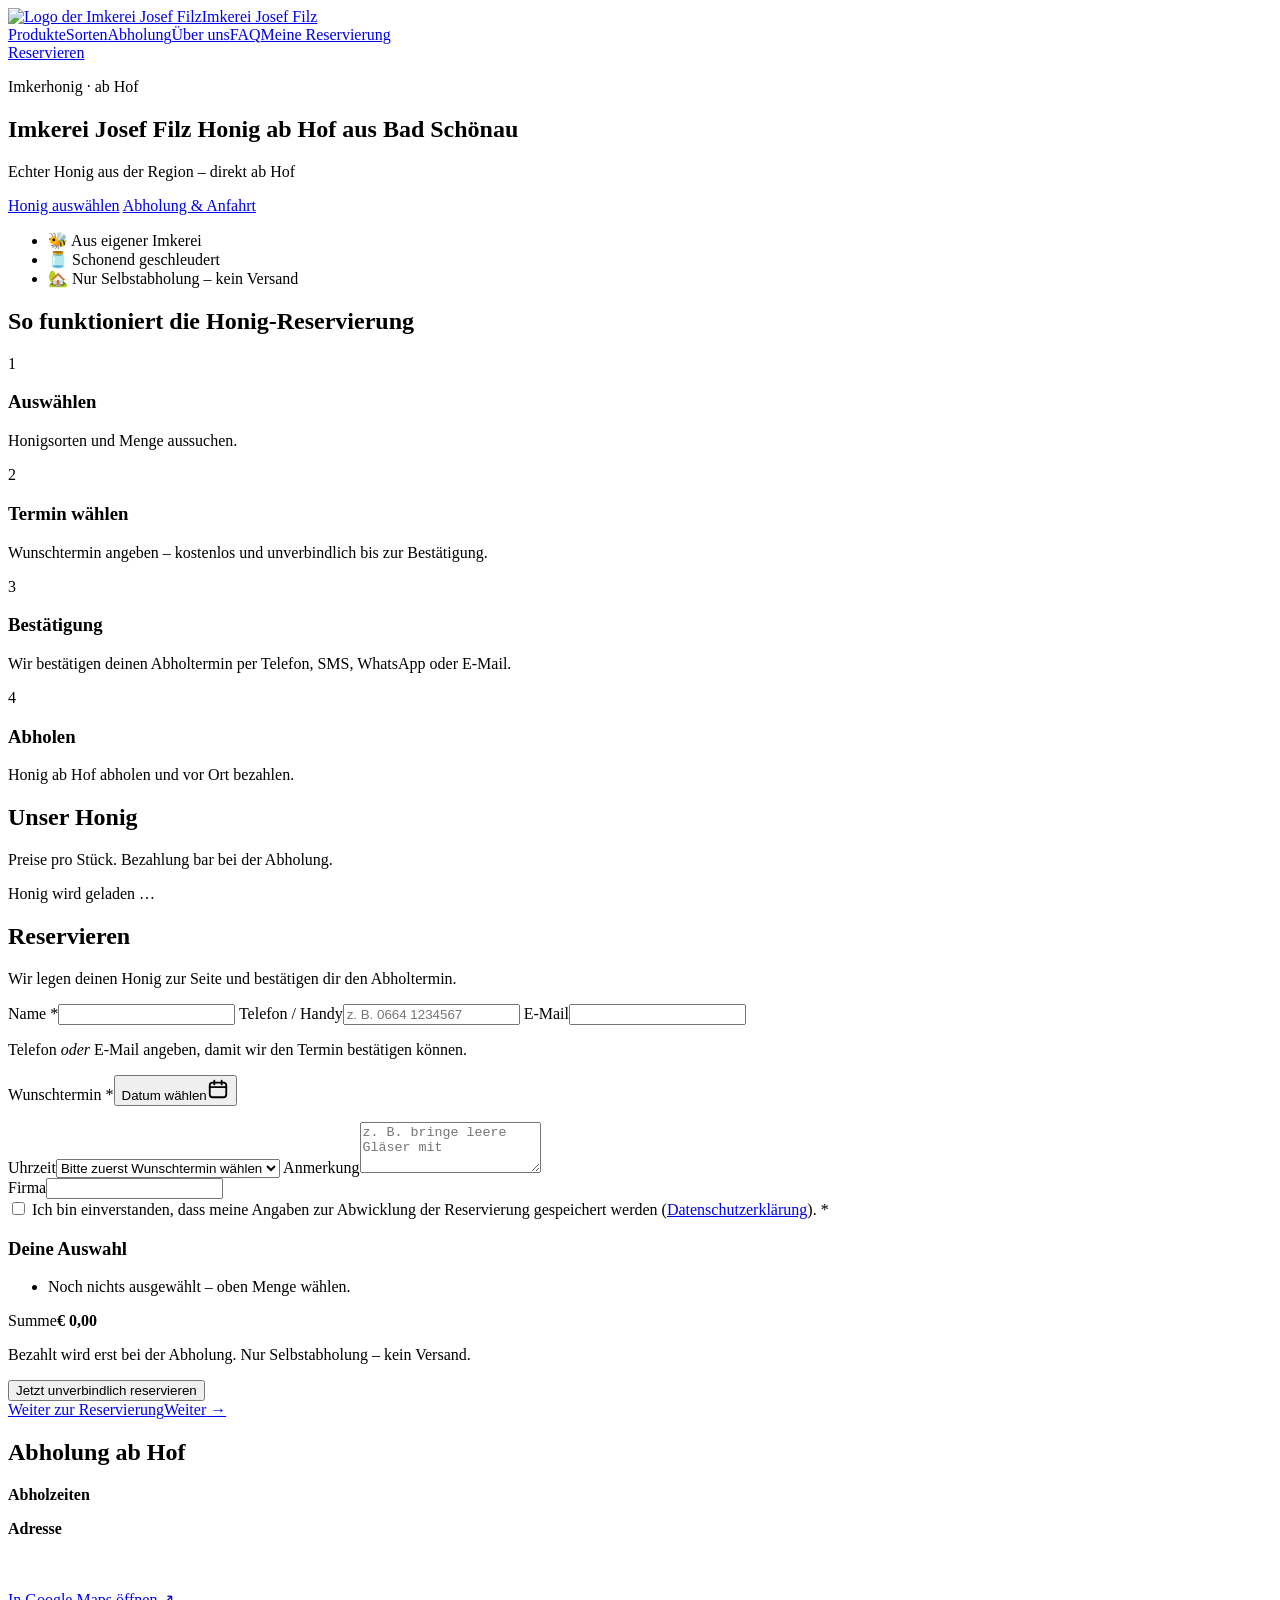
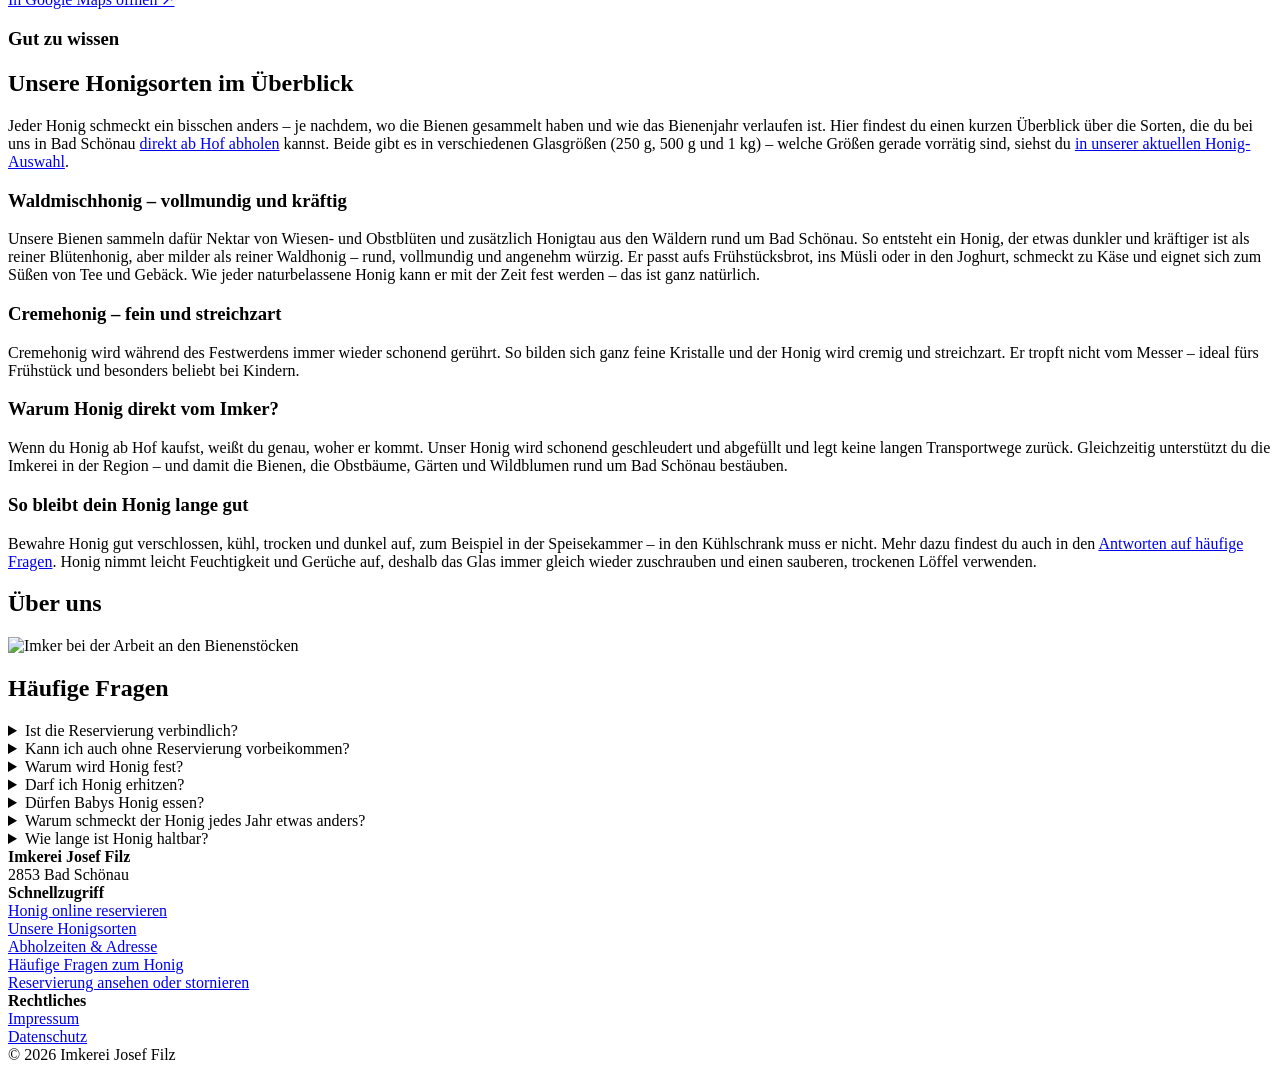
==== commit d499f4c4: "Sorten: nur Waldmischhonig und Cremehonig" ====
--- a/index.html
+++ b/index.html
@@ -4,7 +4,7 @@
 <meta charset="utf-8">
 <meta name="viewport" content="width=device-width, initial-scale=1">
 <title>Honig ab Hof in Bad Schönau – Imkerei Josef Filz | Reservieren</title>
-<meta name="description" content="Echter Honig aus eigener Imkerei in Bad Schönau: Blüten-, Wald-, Creme- und Wabenhonig online reservieren und bequem direkt ab Hof abholen. Kein Versand.">
+<meta name="description" content="Waldmisch- und Cremehonig aus eigener Imkerei in Bad Schönau – im 250-g-, 500-g- oder 1-kg-Glas online reservieren und direkt ab Hof abholen. Kein Versand.">
 <meta name="robots" content="index,follow">
 <meta name="copyright" content="© 2026 Imkerei Josef Filz">
 <meta name="author" content="Imkerei Josef Filz">
@@ -12,18 +12,18 @@
 <meta name="expires" content="0">
 <meta name="page-topic" content="Lebensmittel, Honig, Imkerei">
 <meta name="revisit-after" content="7 days">
-<meta name="keywords" content="Honig, Honig ab Hof, Imkerei, Bad Schönau, Blütenhonig, Waldhonig, Cremehonig, Wabenhonig, Honig kaufen, Bucklige Welt, Josef Filz">
+<meta name="keywords" content="Honig, Honig ab Hof, Imkerei, Bad Schönau, Waldmischhonig, Cremehonig, Honig kaufen, Bucklige Welt, Josef Filz">
 <base href="https://honig-filz.at/">
 <link rel="canonical" href="https://honig-filz.at/">
 <meta property="og:title" content="Honig ab Hof in Bad Schönau – Imkerei Josef Filz | Reservieren">
-<meta property="og:description" content="Echter Honig aus eigener Imkerei in Bad Schönau: Blüten-, Wald-, Creme- und Wabenhonig online reservieren und bequem direkt ab Hof abholen. Kein Versand.">
+<meta property="og:description" content="Waldmisch- und Cremehonig aus eigener Imkerei in Bad Schönau – im 250-g-, 500-g- oder 1-kg-Glas online reservieren und direkt ab Hof abholen. Kein Versand.">
 <meta property="og:url" content="https://honig-filz.at/">
 <meta property="og:type" content="website">
 <meta property="og:image" content="https://images.unsplash.com/photo-1473973266408-ed4e27abdd47?w=1200&q=70&auto=format&fit=crop">
 <meta name="theme-color" content="#9a5c05">
 <link rel="icon" href="favicon.svg" type="image/svg+xml">
 <link rel="apple-touch-icon" href="icon-180.png">
-<link rel="stylesheet" href="style.css?v=16">
+<link rel="stylesheet" href="style.css?v=17">
 <!-- Matomo (ohne Cookies) -->
 <script>
 var _paq=window._paq=window._paq||[];
@@ -123,12 +123,10 @@
 <section id="sorten" class="section section-alt">
   <div class="wrap">
     <h2>Unsere Honigsorten im Überblick</h2>
-    <p class="intro">Jeder Honig schmeckt ein bisschen anders – je nachdem, wo die Bienen gesammelt haben und wie das Bienenjahr verlaufen ist. Hier findest du einen kurzen Überblick über die Sorten, die du bei uns in Bad Schönau <a href="./#abholung">direkt ab Hof abholen</a> kannst. Welche Gläser gerade vorrätig sind, siehst du <a href="./#produkte">in unserer aktuellen Honig-Auswahl</a>.</p>
+    <p class="intro">Jeder Honig schmeckt ein bisschen anders – je nachdem, wo die Bienen gesammelt haben und wie das Bienenjahr verlaufen ist. Hier findest du einen kurzen Überblick über die Sorten, die du bei uns in Bad Schönau <a href="./#abholung">direkt ab Hof abholen</a> kannst. Beide gibt es in verschiedenen Glasgrößen (250 g, 500 g und 1 kg) – welche Größen gerade vorrätig sind, siehst du <a href="./#produkte">in unserer aktuellen Honig-Auswahl</a>.</p>
     <div class="sorten">
-      <article class="sorte"><h3>Blütenhonig – mild und hell</h3><p>Entsteht aus dem Nektar vieler verschiedener Blüten von Wiesen, Obstbäumen und Feldrainen. Er ist hell, mild und angenehm süß. Blütenhonig wird meist nach einiger Zeit fest – das ist ganz natürlich und ein Zeichen für naturbelassenen Honig. Perfekt aufs Frühstücksbrot, ins Müsli oder zum Süßen von Tee und Gebäck. Erhältlich im 500-g- und im 250-g-Glas.</p></article>
-      <article class="sorte"><h3>Waldhonig – kräftig und würzig</h3><p>Die Bienen sammeln dafür vor allem Honigtau von Nadel- und Laubbäumen. Waldhonig ist dunkler, kräftig-würzig und weniger süß als Blütenhonig. Er bleibt meist lange flüssig und passt wunderbar zu Käse, Joghurt, dunklem Brot oder in Marinaden und Salatdressings.</p></article>
+      <article class="sorte"><h3>Waldmischhonig – vollmundig und kräftig</h3><p>Unsere Bienen sammeln dafür Nektar von Wiesen- und Obstblüten und zusätzlich Honigtau aus den Wäldern rund um Bad Schönau. So entsteht ein Honig, der etwas dunkler und kräftiger ist als reiner Blütenhonig, aber milder als reiner Waldhonig – rund, vollmundig und angenehm würzig. Er passt aufs Frühstücksbrot, ins Müsli oder in den Joghurt, schmeckt zu Käse und eignet sich zum Süßen von Tee und Gebäck. Wie jeder naturbelassene Honig kann er mit der Zeit fest werden – das ist ganz natürlich.</p></article>
       <article class="sorte"><h3>Cremehonig – fein und streichzart</h3><p>Cremehonig wird während des Festwerdens immer wieder schonend gerührt. So bilden sich ganz feine Kristalle und der Honig wird cremig und streichzart. Er tropft nicht vom Messer – ideal fürs Frühstück und besonders beliebt bei Kindern.</p></article>
-      <article class="sorte"><h3>Wabenhonig – direkt aus der Wabe</h3><p>Honig, wie ihn die Bienen selbst eingelagert haben: direkt in der verdeckelten Wachswabe. Das Bienenwachs kann einfach mitgegessen werden. Wabenhonig ist eine besondere Spezialität für die Käseplatte, zum Frühstück oder als Geschenk.</p></article>
     </div>
     <div class="two tipps">
       <div>
@@ -170,6 +168,6 @@
 <script src="supabase.js"></script>
 <script src="config.js"></script>
 <script src="common.js?v=13"></script>
-<script src="shop.js?v=12"></script>
+<script src="shop.js?v=13"></script>
 </body>
 </html>
--- a/style.css
+++ b/style.css
@@ -347,3 +347,44 @@
 .date-btn.invalid{border-color:var(--err);background:#fff8f7}
 .datefield .cal{position:absolute;z-index:30;top:calc(100% + 6px);left:0;width:min(420px,100%);box-shadow:0 12px 32px rgba(60,40,10,.18);background:#fffdf8}
 .datefield .cal[hidden]{display:none}
+
+/* ---------- Größenauswahl je Honig ---------- */
+.sizes{display:flex;flex-wrap:wrap;gap:8px;margin:0 0 14px}
+.size{position:relative;display:flex;flex-direction:column;align-items:center;gap:1px;min-width:76px;padding:7px 12px;border:2px solid var(--line);border-radius:12px;background:#fff;color:var(--ink);font:inherit;cursor:pointer;line-height:1.2}
+.size .sz-l{font-weight:700;font-size:.98rem}
+.size .sz-p{font-size:.82rem;color:var(--muted)}
+.size:hover{border-color:var(--honey)}
+.size.sel{border-color:var(--honey-d);background:#fff6e2;box-shadow:0 0 0 1px var(--honey-d) inset}
+.size.sel .sz-p{color:var(--honey-dd)}
+.size:disabled{opacity:.45;cursor:not-allowed;text-decoration:line-through}
+.size .sz-n{position:absolute;top:-9px;right:-9px;min-width:22px;height:22px;padding:0 5px;border-radius:11px;background:var(--honey-d);color:#fff;font-size:.75rem;font-weight:700;line-height:22px;text-align:center}
+.size:focus-visible{outline:3px solid var(--honey);outline-offset:2px}
+.qty button:disabled{opacity:.35;cursor:not-allowed}
+@media (max-width:600px){
+  .sizes{gap:6px;margin-bottom:10px}
+  .size{min-width:0;flex:1 1 0;padding:6px 6px}
+  .size .sz-l{font-size:.9rem}
+  .size .sz-p{font-size:.76rem}
+}
+
+/* ---------- Verwaltung: Produkte mit Größen ---------- */
+.pcard{margin-bottom:14px;padding:16px}
+.pcard.off{opacity:.7}
+.pc-head{display:flex;align-items:center;gap:12px;flex-wrap:wrap;margin-bottom:10px}
+.pc-head img{width:64px;height:48px;object-fit:cover;border-radius:8px}
+.pc-title{flex:1;min-width:140px}
+.pc-act{display:flex;gap:8px;flex-wrap:wrap}
+.sztbl{width:100%;border-collapse:collapse}
+.sztbl th{font-size:.8rem;text-transform:uppercase;letter-spacing:.04em;color:var(--muted);text-align:left;padding:6px 8px;border-bottom:1px solid #f0e4cf}
+.sztbl td{padding:6px 8px;border-bottom:1px solid #f6ecda;vertical-align:middle}
+.sztbl input[type=number]{max-width:110px}
+.sztbl label.check{font-weight:400}
+.szedit td:first-child input{min-width:120px}
+@media (max-width:700px){
+  .sztbl tr.hd{display:none}
+  .sztbl tr{display:grid;grid-template-columns:1fr 1fr;gap:6px 10px;padding:8px 0;border-bottom:1px solid #f0e4cf}
+  .sztbl td{border:0;padding:0}
+  .szedit tr{grid-template-columns:1fr 1fr auto}
+  .szedit td:nth-child(1){grid-column:1/3}
+  .szedit td:nth-child(5){grid-column:3;grid-row:1}
+}
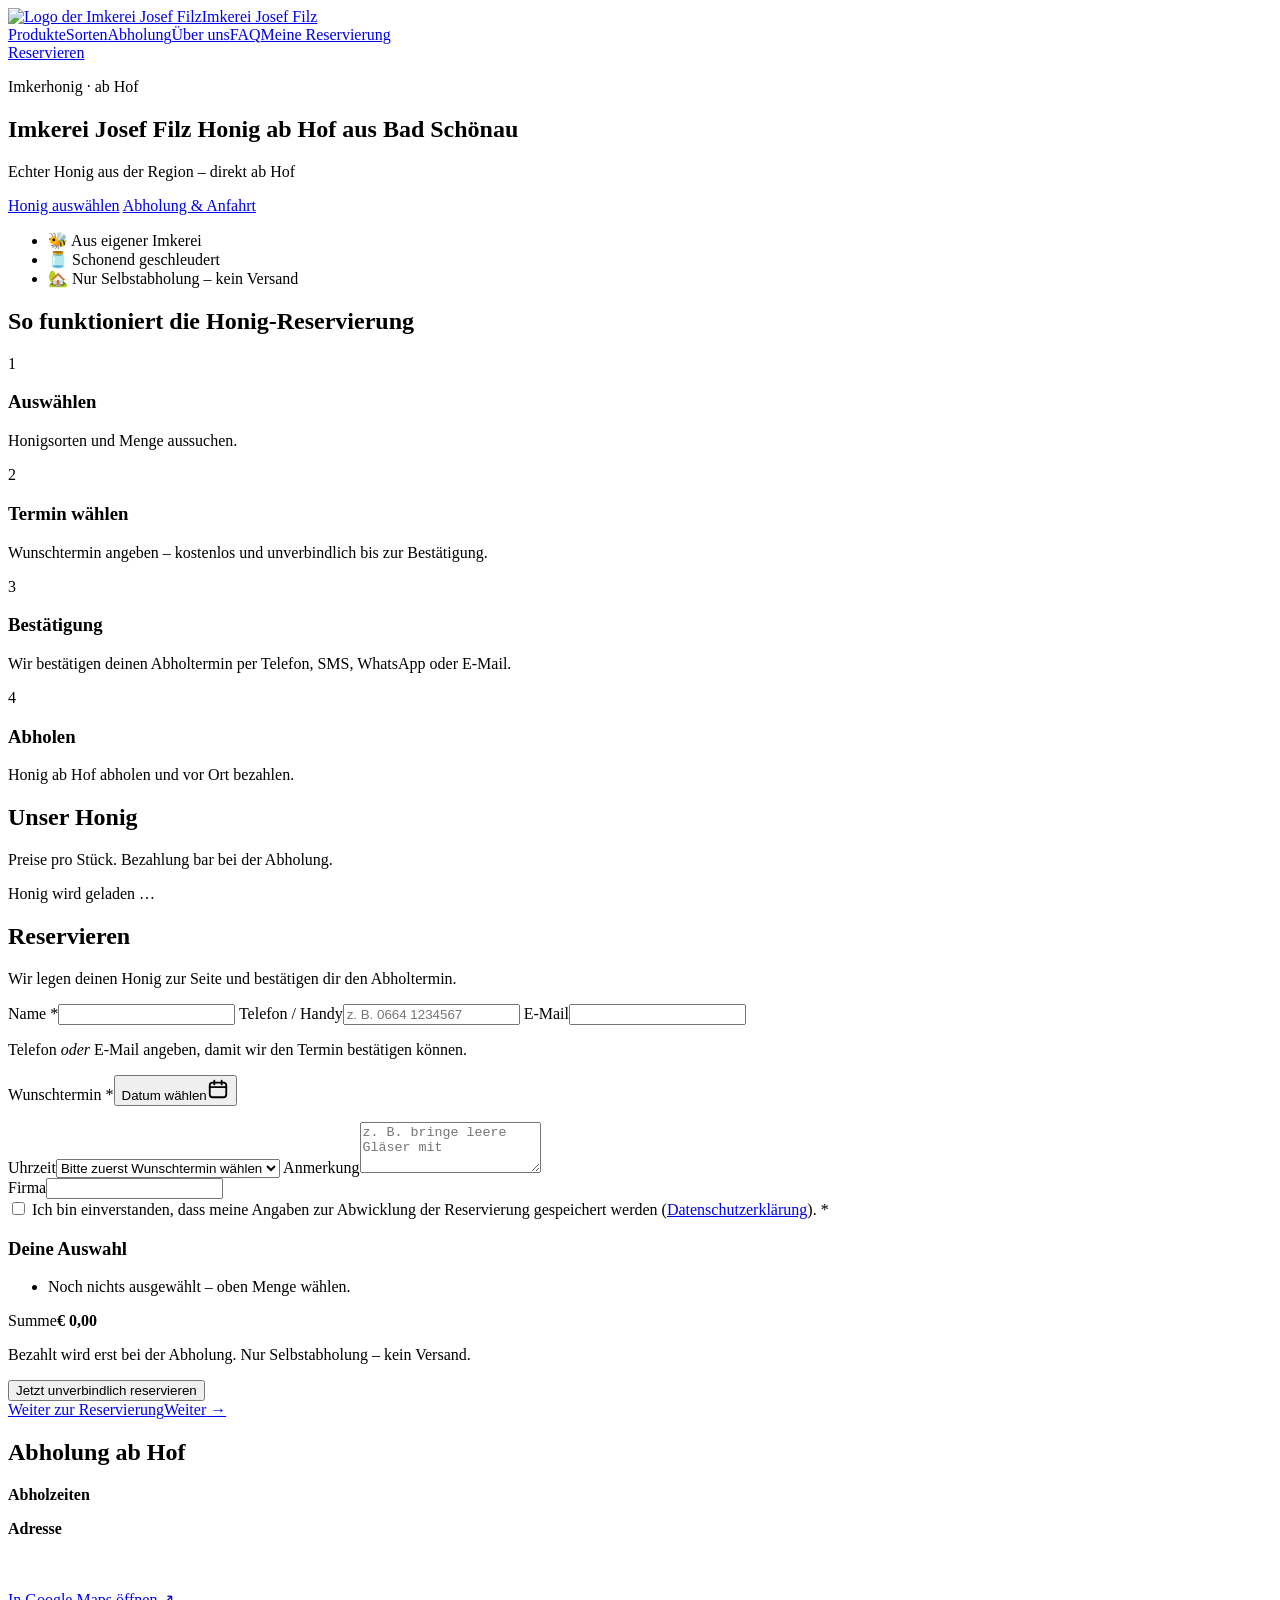
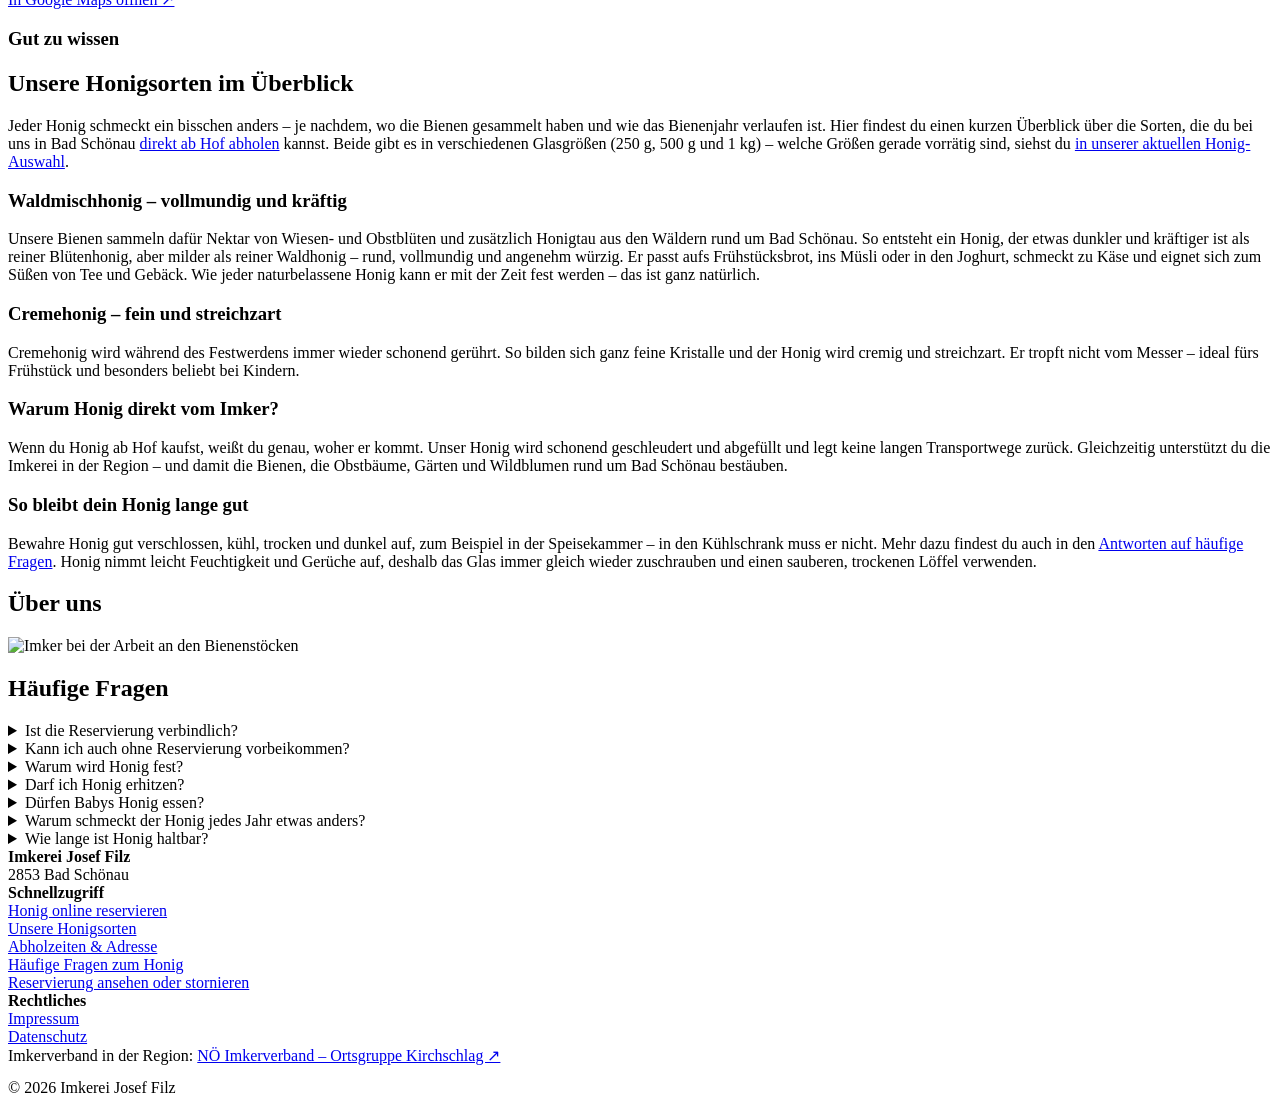
==== commit b5c9eb31: "Fußzeile: Link NÖ Imkerverband Ortsgruppe Kirchschlag" ====
--- a/index.html
+++ b/index.html
@@ -163,11 +163,11 @@
     <details><summary>Wie lange ist Honig haltbar?</summary><p>Kühl, trocken und dunkel gelagert hält Honig viele Jahre. Das Mindesthaltbarkeitsdatum steht auf dem Glas.</p></details>
   </div>
 </section>
-<div id="site-footer"><footer class="footer"><div class="wrap footer-grid"><div><strong>Imkerei Josef Filz</strong><br>2853 Bad Schönau</div><div><strong>Schnellzugriff</strong><br><a href="./#reservieren">Honig online reservieren</a><br><a href="./#sorten">Unsere Honigsorten</a><br><a href="./#abholung">Abholzeiten &amp; Adresse</a><br><a href="./#faq">Häufige Fragen zum Honig</a><br><a href="status.html">Reservierung ansehen oder stornieren</a></div><div><strong>Rechtliches</strong><br><a href="impressum.html">Impressum</a><br><a href="datenschutz.html">Datenschutz</a></div></div><div class="wrap small muted">© 2026 Imkerei Josef Filz</div></footer></div>
+<div id="site-footer"><footer class="footer"><div class="wrap footer-grid"><div><strong>Imkerei Josef Filz</strong><br>2853 Bad Schönau</div><div><strong>Schnellzugriff</strong><br><a href="./#reservieren">Honig online reservieren</a><br><a href="./#sorten">Unsere Honigsorten</a><br><a href="./#abholung">Abholzeiten &amp; Adresse</a><br><a href="./#faq">Häufige Fragen zum Honig</a><br><a href="status.html">Reservierung ansehen oder stornieren</a></div><div><strong>Rechtliches</strong><br><a href="impressum.html">Impressum</a><br><a href="datenschutz.html">Datenschutz</a></div></div><div class="wrap footer-verband" style="margin-bottom:14px">Imkerverband in der Region: <a href="https://www.kirchschlag-bw.gv.at/NOe_Imkerverband_-_Ortsgruppe_Kirchschlag" target="_blank" rel="noopener">NÖ Imkerverband – Ortsgruppe Kirchschlag ↗</a></div><div class="wrap small muted">© 2026 Imkerei Josef Filz</div></footer></div>
 
 <script src="supabase.js"></script>
 <script src="config.js"></script>
-<script src="common.js?v=13"></script>
+<script src="common.js?v=14"></script>
 <script src="shop.js?v=13"></script>
 </body>
 </html>
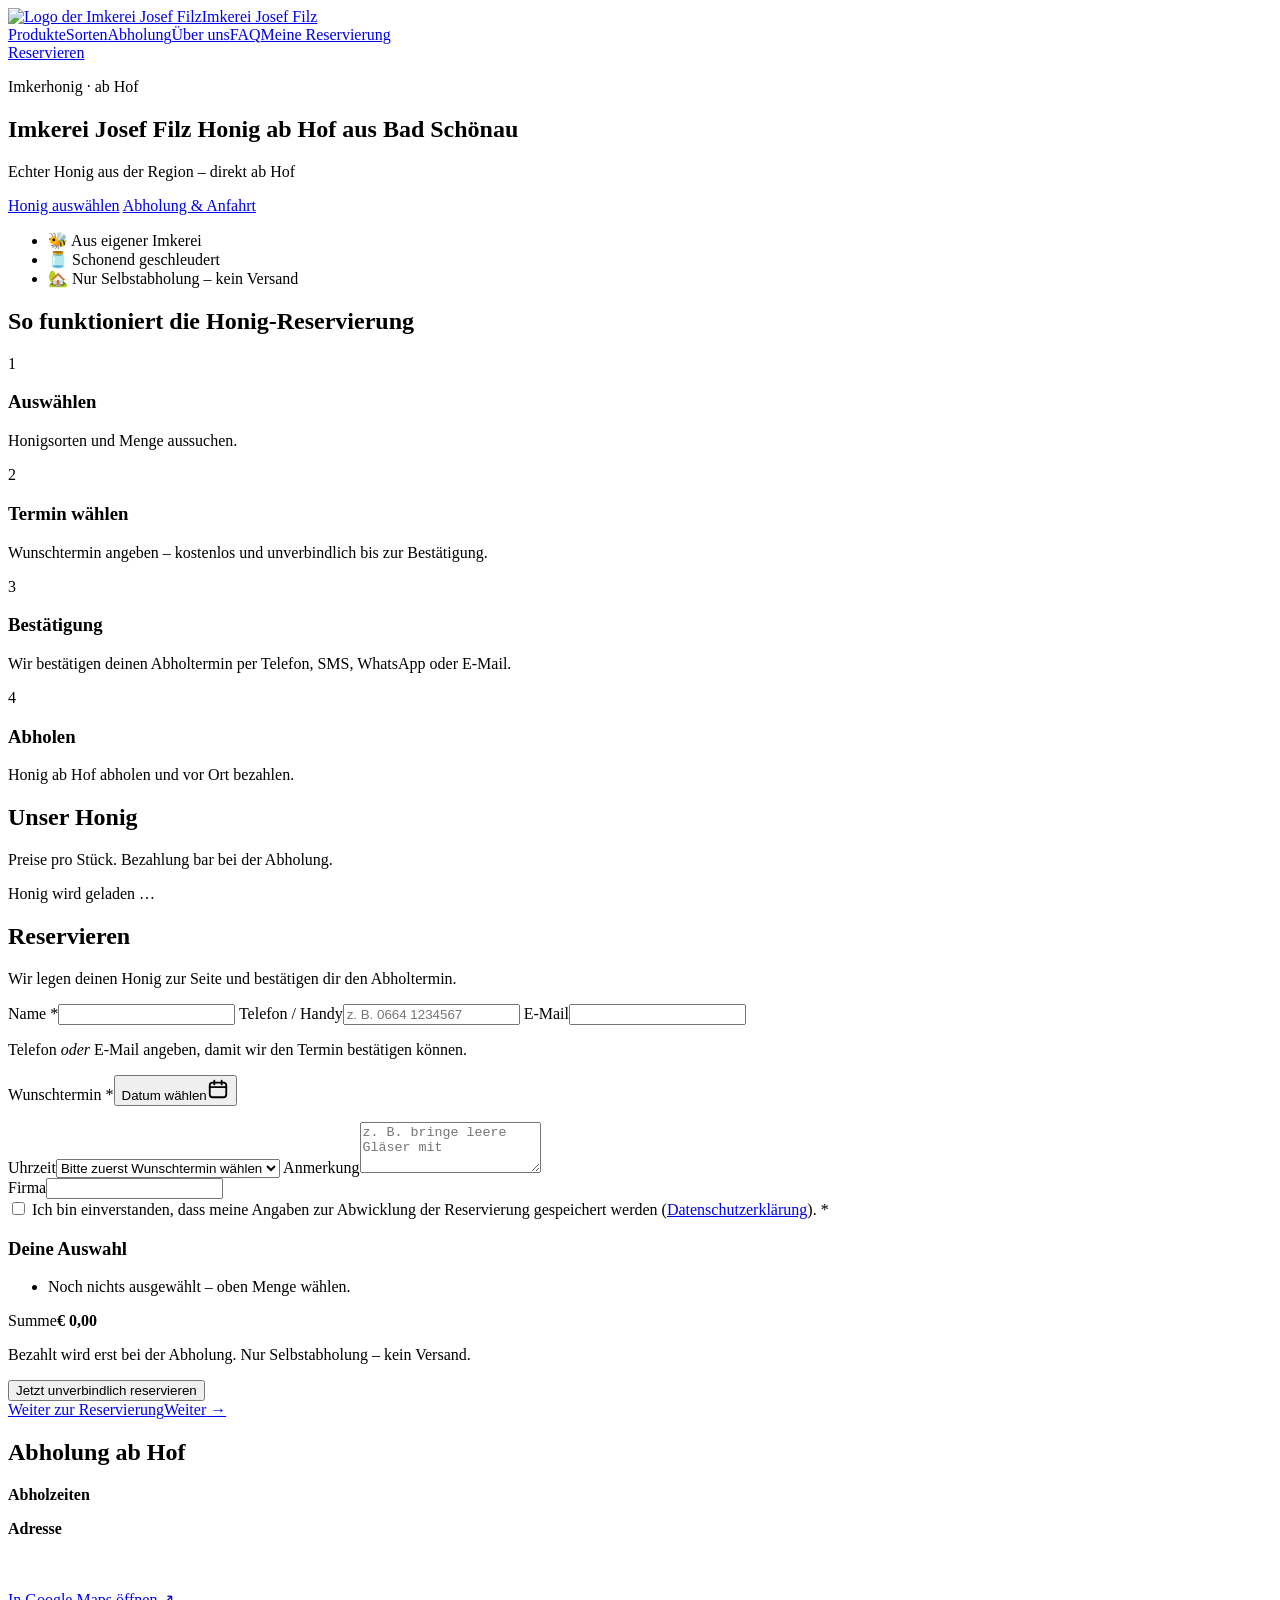
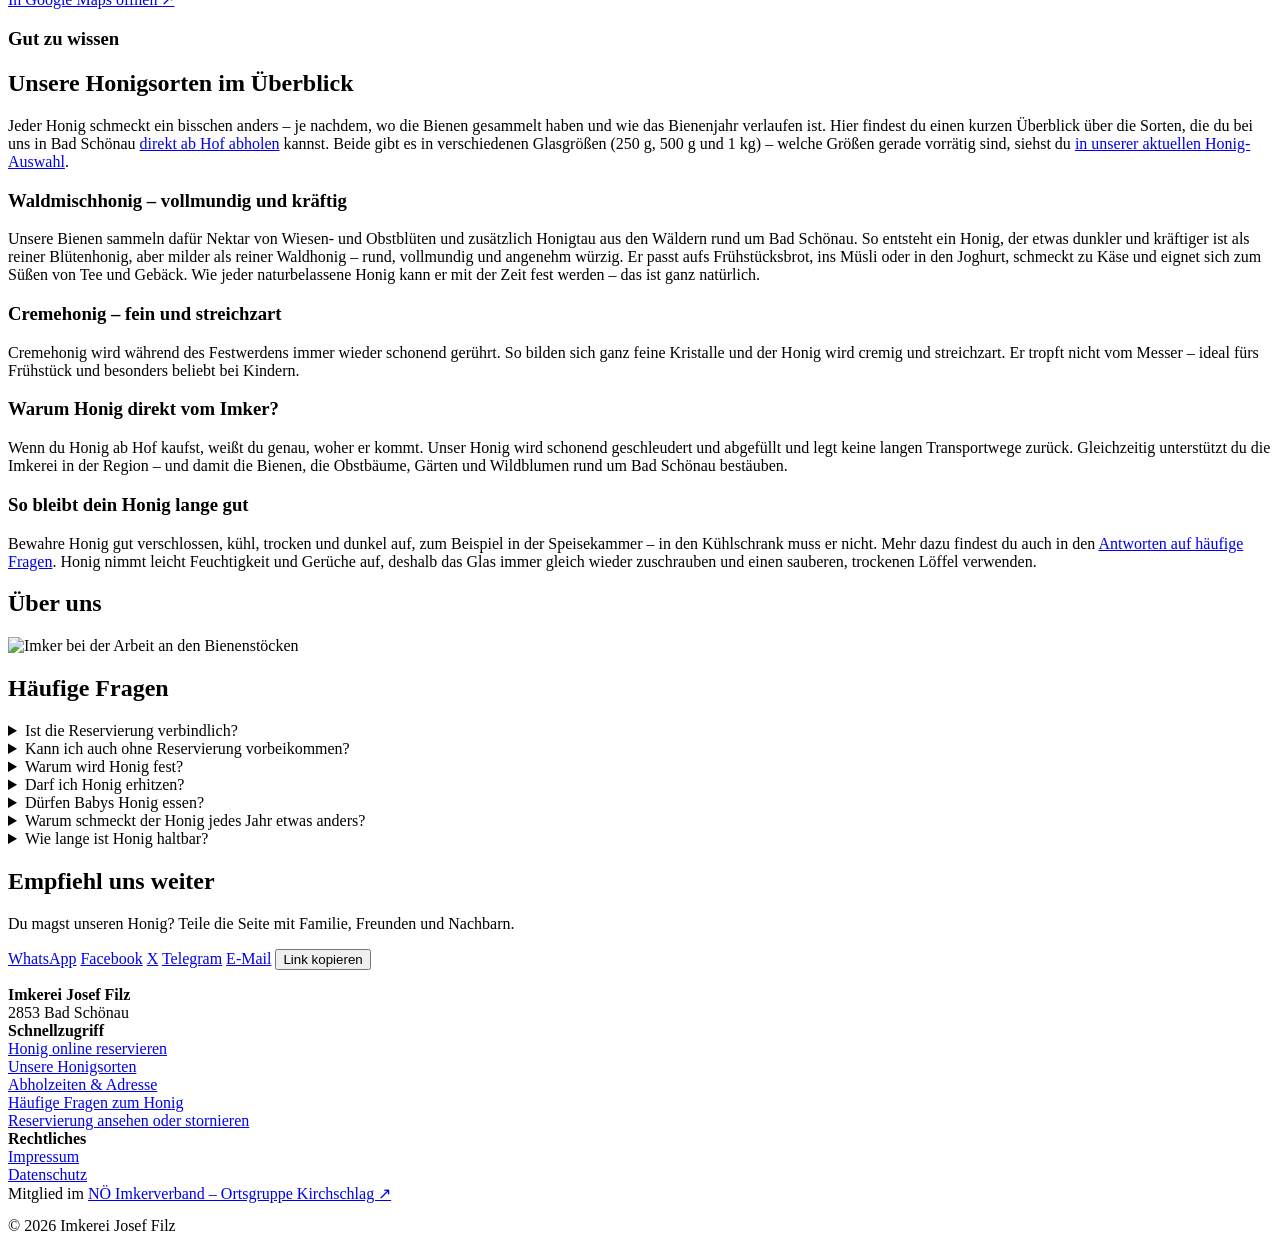
==== commit 92f9cb47: "Teilen-Knöpfe (Social Sharing) + Mitglied im NÖ Imkerverband" ====
--- a/index.html
+++ b/index.html
@@ -23,7 +23,7 @@
 <meta name="theme-color" content="#9a5c05">
 <link rel="icon" href="favicon.svg" type="image/svg+xml">
 <link rel="apple-touch-icon" href="icon-180.png">
-<link rel="stylesheet" href="style.css?v=17">
+<link rel="stylesheet" href="style.css?v=18">
 <!-- Matomo (ohne Cookies) -->
 <script>
 var _paq=window._paq=window._paq||[];
@@ -163,11 +163,43 @@
     <details><summary>Wie lange ist Honig haltbar?</summary><p>Kühl, trocken und dunkel gelagert hält Honig viele Jahre. Das Mindesthaltbarkeitsdatum steht auf dem Glas.</p></details>
   </div>
 </section>
-<div id="site-footer"><footer class="footer"><div class="wrap footer-grid"><div><strong>Imkerei Josef Filz</strong><br>2853 Bad Schönau</div><div><strong>Schnellzugriff</strong><br><a href="./#reservieren">Honig online reservieren</a><br><a href="./#sorten">Unsere Honigsorten</a><br><a href="./#abholung">Abholzeiten &amp; Adresse</a><br><a href="./#faq">Häufige Fragen zum Honig</a><br><a href="status.html">Reservierung ansehen oder stornieren</a></div><div><strong>Rechtliches</strong><br><a href="impressum.html">Impressum</a><br><a href="datenschutz.html">Datenschutz</a></div></div><div class="wrap footer-verband" style="margin-bottom:14px">Imkerverband in der Region: <a href="https://www.kirchschlag-bw.gv.at/NOe_Imkerverband_-_Ortsgruppe_Kirchschlag" target="_blank" rel="noopener">NÖ Imkerverband – Ortsgruppe Kirchschlag ↗</a></div><div class="wrap small muted">© 2026 Imkerei Josef Filz</div></footer></div>
+<section id="teilen" class="section share-sec" aria-labelledby="teilen-h">
+  <div class="wrap share">
+    <div>
+      <h2 id="teilen-h">Empfiehl uns weiter</h2>
+      <p class="muted">Du magst unseren Honig? Teile die Seite mit Familie, Freunden und Nachbarn.</p>
+    </div>
+    <div class="share-btns">
+      <a class="share-btn" href="https://wa.me/?text=Echter%20Honig%20ab%20Hof%20aus%20Bad%20Sch%C3%B6nau%20%E2%80%93%20Imkerei%20Josef%20Filz.%20Online%20reservieren%20und%20abholen%3A%20https%3A//honig-filz.at/" target="_blank" rel="noopener" aria-label="Per WhatsApp teilen">WhatsApp</a>
+      <a class="share-btn" href="https://www.facebook.com/sharer/sharer.php?u=https%3A%2F%2Fhonig-filz.at%2F" target="_blank" rel="noopener" aria-label="Auf Facebook teilen">Facebook</a>
+      <a class="share-btn" href="https://x.com/intent/post?text=Echter%20Honig%20ab%20Hof%20aus%20Bad%20Sch%C3%B6nau%20%E2%80%93%20Imkerei%20Josef%20Filz.%20Online%20reservieren%20und%20abholen%3A&amp;url=https%3A%2F%2Fhonig-filz.at%2F" target="_blank" rel="noopener" aria-label="Auf X teilen">X</a>
+      <a class="share-btn" href="https://t.me/share/url?url=https%3A%2F%2Fhonig-filz.at%2F&amp;text=Echter%20Honig%20ab%20Hof%20aus%20Bad%20Sch%C3%B6nau%20%E2%80%93%20Imkerei%20Josef%20Filz.%20Online%20reservieren%20und%20abholen%3A" target="_blank" rel="noopener" aria-label="Per Telegram teilen">Telegram</a>
+      <a class="share-btn" href="mailto:?subject=Honig%20ab%20Hof%20%E2%80%93%20Imkerei%20Josef%20Filz&amp;body=Echter%20Honig%20ab%20Hof%20aus%20Bad%20Sch%C3%B6nau%20%E2%80%93%20Imkerei%20Josef%20Filz.%20Online%20reservieren%20und%20abholen%3A%20https%3A//honig-filz.at/" aria-label="Per E-Mail teilen">E-Mail</a>
+      <button type="button" class="share-btn" id="share-native" hidden>Teilen …</button>
+      <button type="button" class="share-btn" id="share-copy">Link kopieren</button>
+    </div>
+    <p class="small muted share-ok" id="share-ok" role="status" aria-live="polite"></p>
+  </div>
+</section>
+<script>
+(function () {
+  var u = 'https://honig-filz.at/', ok = document.getElementById('share-ok'), nb = document.getElementById('share-native');
+  if (navigator.share) {
+    nb.hidden = false;
+    nb.addEventListener('click', function () { navigator.share({ title: 'Honig ab Hof – Imkerei Josef Filz', text: 'Echter Honig ab Hof aus Bad Schönau – Imkerei Josef Filz. Online reservieren und abholen:', url: u }).catch(function () {}); });
+  }
+  document.getElementById('share-copy').addEventListener('click', function () {
+    function done() { ok.textContent = 'Link kopiert – du kannst ihn jetzt einfügen.'; setTimeout(function () { ok.textContent = ''; }, 4000); }
+    if (navigator.clipboard) navigator.clipboard.writeText(u).then(done, function () { ok.textContent = u; });
+    else ok.textContent = u;
+  });
+})();
+</script>
+<div id="site-footer"><footer class="footer"><div class="wrap footer-grid"><div><strong>Imkerei Josef Filz</strong><br>2853 Bad Schönau</div><div><strong>Schnellzugriff</strong><br><a href="./#reservieren">Honig online reservieren</a><br><a href="./#sorten">Unsere Honigsorten</a><br><a href="./#abholung">Abholzeiten &amp; Adresse</a><br><a href="./#faq">Häufige Fragen zum Honig</a><br><a href="status.html">Reservierung ansehen oder stornieren</a></div><div><strong>Rechtliches</strong><br><a href="impressum.html">Impressum</a><br><a href="datenschutz.html">Datenschutz</a></div></div><div class="wrap footer-verband" style="margin-bottom:14px">Mitglied im <a href="https://www.kirchschlag-bw.gv.at/NOe_Imkerverband_-_Ortsgruppe_Kirchschlag" target="_blank" rel="noopener">NÖ Imkerverband – Ortsgruppe Kirchschlag ↗</a></div><div class="wrap small muted">© 2026 Imkerei Josef Filz</div></footer></div>
 
 <script src="supabase.js"></script>
 <script src="config.js"></script>
-<script src="common.js?v=14"></script>
+<script src="common.js?v=15"></script>
 <script src="shop.js?v=13"></script>
 </body>
 </html>
--- a/style.css
+++ b/style.css
@@ -388,3 +388,14 @@
   .szedit td:nth-child(1){grid-column:1/3}
   .szedit td:nth-child(5){grid-column:3;grid-row:1}
 }
+
+/* ---------- Teilen ---------- */
+.share-sec{padding:40px 0;background:var(--cream2)}
+.share{display:flex;align-items:center;justify-content:space-between;gap:20px;flex-wrap:wrap}
+.share h2{margin-bottom:.2em}
+.share p{margin:0}
+.share-btns{display:flex;flex-wrap:wrap;gap:8px}
+.share-btn{display:inline-flex;align-items:center;min-height:44px;padding:.5em 1.1em;border:2px solid var(--honey-d);border-radius:999px;background:#fff;color:var(--honey-dd);font:600 .95rem var(--sans);text-decoration:none;cursor:pointer}
+.share-btn:hover{background:var(--honey-d);color:#fff}
+.share-btn:focus-visible{outline:3px solid var(--honey);outline-offset:2px}
+.share-ok{flex-basis:100%;min-height:1.2em}
